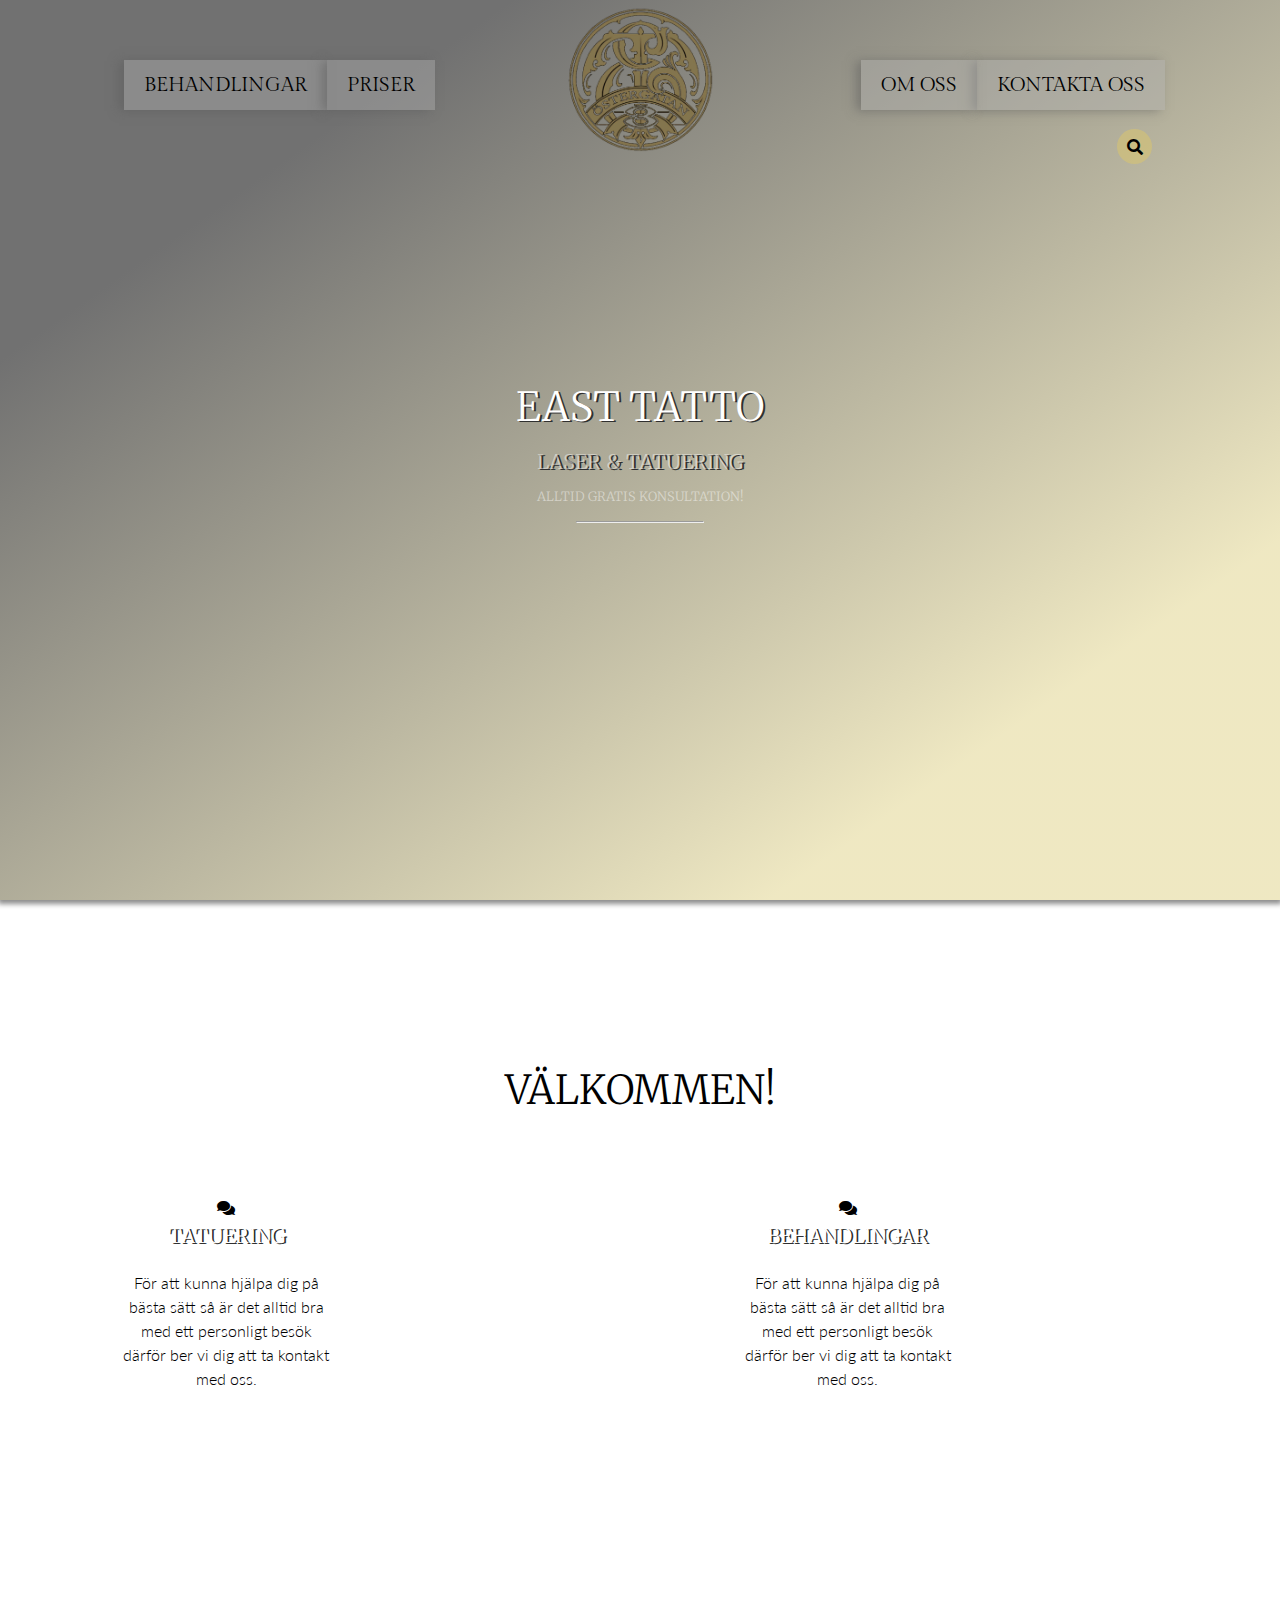
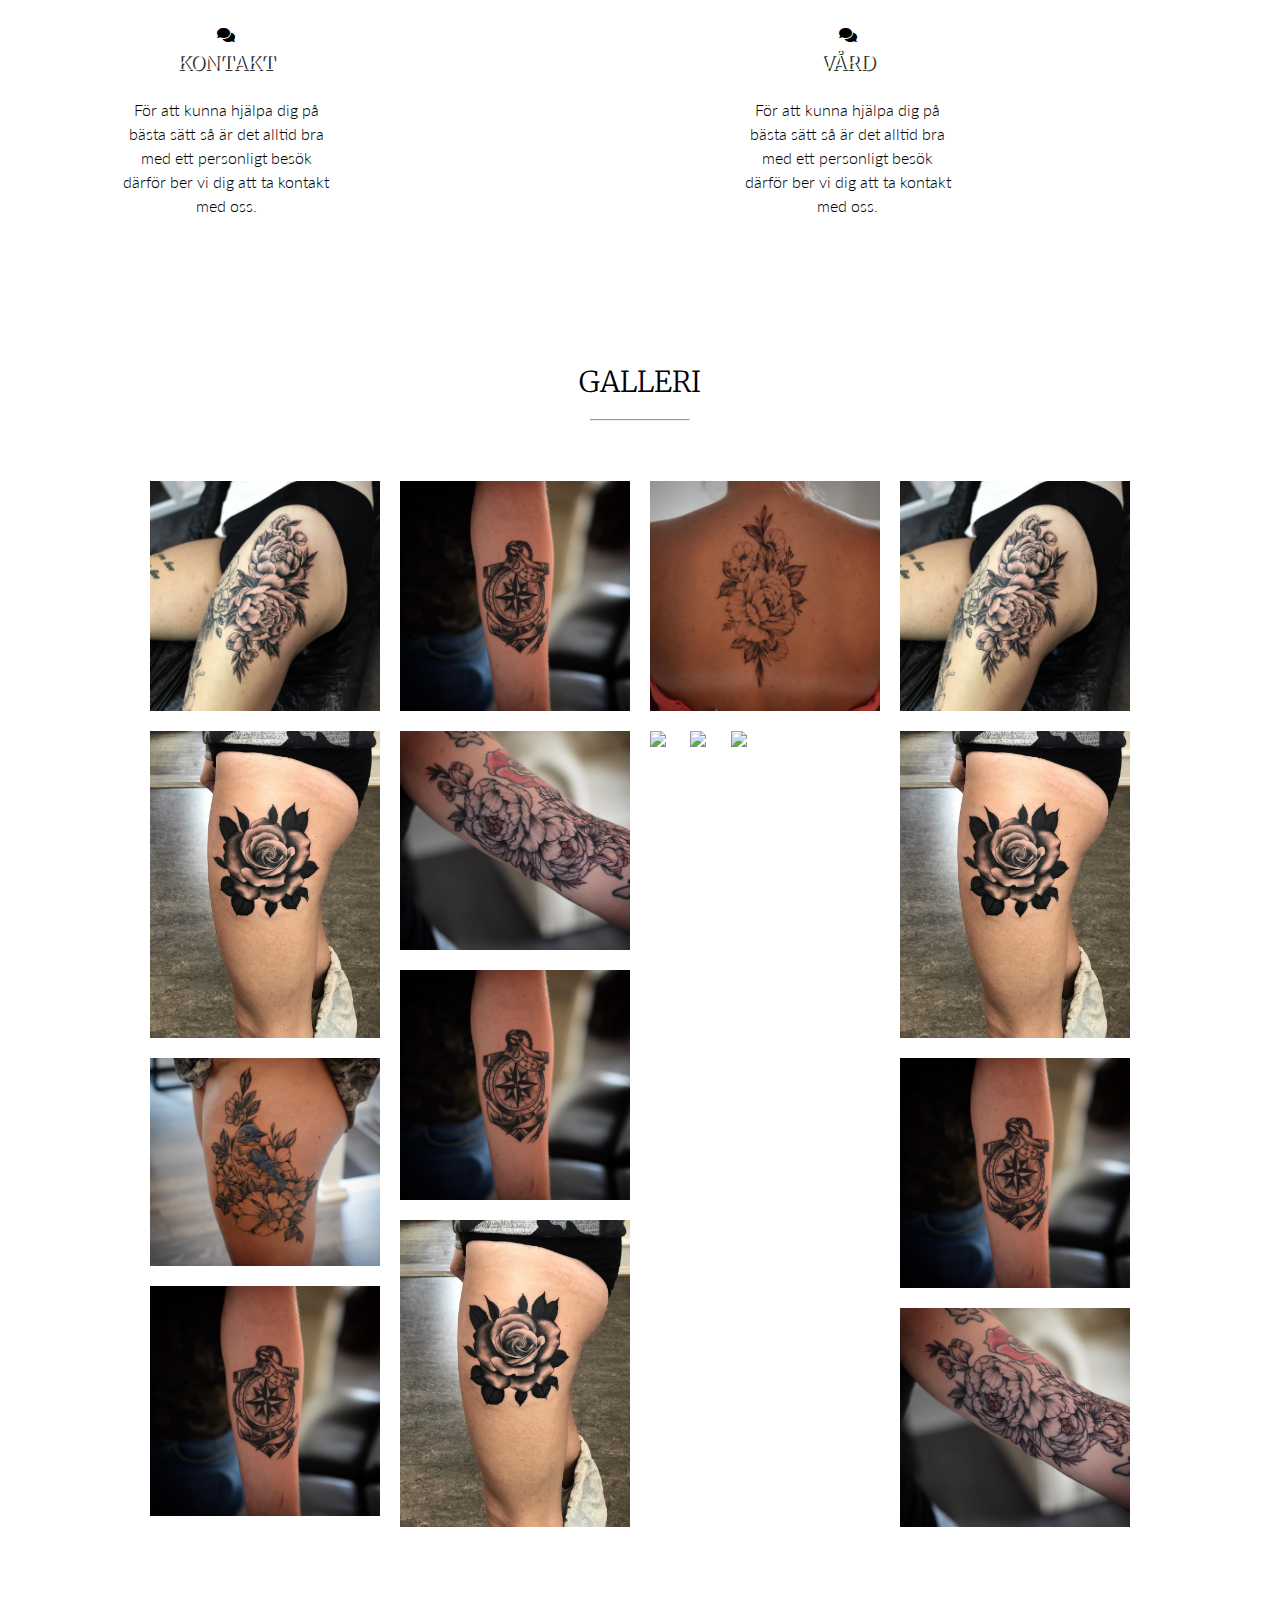
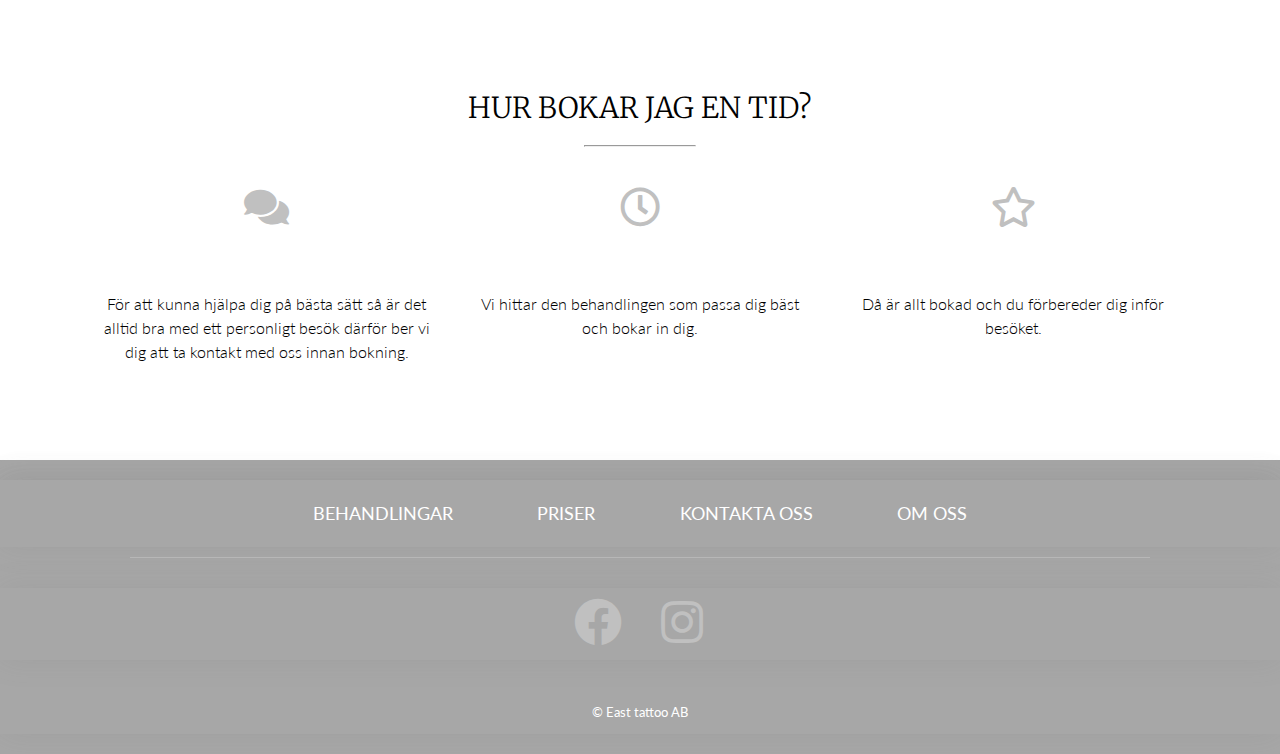
==== index.html @ 57c16878 "Update index.html" ====
<!DOCTYPE html>
<html lang="sv">
    <head>
        <meta charset="UTF-8" >
        <meta name="viewport" content="width=device-width, initial-scale=1.0">
        <title>East Tattoo</title>
        <meta name="description" content="Övningssida.">
        <link rel="stylesheet" href="https://cdnjs.cloudflare.com/ajax/libs/font-awesome/5.13.0/css/all.min.css">
        <link href="https://fonts.googleapis.com/css2?family=Merriweather:wght@300;400&display=swap" rel="stylesheet">
        <link href="https://fonts.googleapis.com/css2?family=Gilda+Display&family=Lato:wght@300&family=Montserrat:wght@200;400&family=PT+Sans&family=Playfair+Display+SC&display=swap" rel="stylesheet">        <link rel="stylesheet" href="css/main.css">
        <link rel="stylesheet" href="main.css">
        <link rel="stylesheet" media="(min-width:768px)" href="tablet.css">
        <link rel="stylesheet" media="(min-width:960px)" href="laptop.css">
        <link rel="stylesheet" media="(min-width:1200px)" href="desktop.css">
    
    </head>
    <body>
        <a href="#to-content"><span class="sr-only">Hoppa till innehållet</span></a>
        <div id="top-of-page" class="site">
            
            <div class="headerbild">
                
            
            <header class="site-header">
                <div class="container">
                    <div class="brand">
                        <a href="index.html"><img class="logo" src="tat.png" alt=""></a>
                    </div>
                    <a class="btn toggle-menu" href="#"><i class="fas fa-bars fa-fw"></i></a>
                    <nav class="site-navigation">
                        <ul>
                            <li><a href="behandlingar.html">Behandlingar</a></li>
                            <li><a href="priser.html">Priser</a></li>
                            <li><a href="kontakt.html">Kontakta oss</a></li>
                            <li><a href="om-oss.html">Om oss</a></li>
                        </ul>
                    </nav>

                    <form action="/index.html">
                    <div class="search-box">
                        
                        <input type="text" class="search-text" name="search" placeholder="Sök">
                        <a href="#" class="search-btn">
                            <i class="fas fa-search"></i>
                        </a>
                   
                    </div>
                </form>
                </div>
                
            </header>

            <div class="entry-title">
            <h2 class="tex1">East tatto</h2>
                <h2 class="h2a">Laser & tatuering</h2>
                <h6>Alltid gratis konsultation!</h6>
                <hr class="delare">
            </div>
        </div>

            <main class="site-main" id="to-content">

            <div class="container">

                <div class="entry">
                <h1>Välkommen!</h1>
            </div>
                <div class="info">
                    <div class="van">
                        <i class="fas fa-comments"></i>
                            <a href="/behandlingar.html"><h2>Tatuering</h2></a>
                            <p>För att kunna hjälpa dig på bästa sätt så är det alltid bra med ett personligt besök därför ber vi dig att ta kontakt med oss.</p>
                            <div class="mellan"></div>
                            <i class="fas fa-comments"></i>
                            <a href="/kontakt.html"><h2>Kontakt</h2></a>
                            <p>För att kunna hjälpa dig på bästa sätt så är det alltid bra med ett personligt besök därför ber vi dig att ta kontakt med oss.</p>
                    </div>

                    <div class="hog">
                        <img src="IMG_7098.JPG" alt="">
                    </div>
                    <div class="cent">
                        <i class="fas fa-comments"></i>
                        <h2>behandlingar</h2>
                            <p>För att kunna hjälpa dig på bästa sätt så är det alltid bra med ett personligt besök därför ber vi dig att ta kontakt med oss.</p>
                            <div class="mellan"></div>
                            <i class="fas fa-comments"></i>
                            <a href="/behandlingar.html"><h2>Vård</h2></a>
                            <p>För att kunna hjälpa dig på bästa sätt så är det alltid bra med ett personligt besök därför ber vi dig att ta kontakt med oss.</p>
                    </div>

                   

                </div>

                <div class="gall">
                <h3>Galleri</h3>
                <hr class="delare">
               </div>
                <div class="ro">
                    <div class="co">
                      <img src="41691824_1948477835195312_2719480408864456704_o.jpg" style="width:100%" onclick="myFunction(this);">
                      <img src="41934242_1955302354512860_1184026606952251392_o.jpg" style="width:100%" onclick="myFunction(this);">
                      <img src="69713468_2484090398300717_7028523824521936896_n.jpg" style="width:100%" onclick="myFunction(this);">
                      <img src="70048513_2484090391634051_7759191945909370880_n.jpg" style="width:100%" onclick="myFunction(this);">
                    </div>
                    <div class="co">
                        <img src="70048513_2484090391634051_7759191945909370880_n.jpg" style="width:100%" onclick="myFunction(this);">
                          <img src="70127625_2484090434967380_8627731403716427776_n.jpg" style="width:100%" onclick="myFunction(this);">
                        <img src="70048513_2484090391634051_7759191945909370880_n.jpg" style="width:100%" onclick="myFunction(this);">
                        <img src="41934242_1955302354512860_1184026606952251392_o.jpg" style="width:100%" onclick="myFunction(this);">
                    </div>
                    <div class="co">
                      
                      <img src="76259066_2623960404313715_6212607126364225536_n.jpg" style="width:100%" onclick="myFunction(this);">
                      <img src="/images/70127625_2484090434967380_8627731403716427776_n.jpg" style="width:100%" onclick="myFunction(this);">
                          <img src="/images/76259066_2623960404313715_6212607126364225536_n.jpg" style="width:100%" onclick="myFunction(this);">
                          <img src="/images/41691824_1948477835195312_2719480408864456704_o.jpg" style="width:100%" onclick="myFunction(this);">
                          
                    </div>
                    <div class="co">
                      
                      <img src="41691824_1948477835195312_2719480408864456704_o.jpg">
                          <img src="41934242_1955302354512860_1184026606952251392_o.jpg">
                      <img src="70048513_2484090391634051_7759191945909370880_n.jpg">
                            <img src="70127625_2484090434967380_8627731403716427776_n.jpg">
                    </div>
                </div>
               

                  <!-- Mobil vy-->
                  <div class="slideshow-container">

                    <div class="mySlides fade">
                      <img src="41691824_1948477835195312_2719480408864456704_o.jpg" style="width:100%">
                    </div>
                    
                    <div class="mySlides fade">
                      <img src="41934242_1955302354512860_1184026606952251392_o.jpg" style="width:100%">
                    </div>
                    
                    <div class="mySlides fade">
                      <img src="55752848_1480783768726078_5628966812367103469_n.jpg" style="width:100%">
                    </div>
                    
                    <a class="prev" onclick="plusSlides(-1)">&#10094;</a>
                    <a class="next" onclick="plusSlides(1)">&#10095;</a>
                    
                    </div>
                    
                    <div class="do" style="text-align:center">
                      <span class="dot" onclick="currentSlide(1)"></span> 
                      <span class="dot" onclick="currentSlide(2)"></span> 
                      <span class="dot" onclick="currentSlide(3)"></span> 
                    </div>
                    

                        <div class="bokning">
                            <h3>Hur bokar jag en tid?</h3>
                            <hr class="delare">
                             <div class="bokin">
                               <div class="bok"> 
                                   <i class="fas fa-comments"></i>
                                   <h6>Innan bokning</h6>
                                   <p>För att kunna hjälpa dig på bästa sätt så är det alltid bra med ett personligt besök därför ber vi dig att ta kontakt med oss innan bokning.</p>
                                </div>
                               <div class="bok"> 
                                   <i class="far fa-clock"></i>
                                   <h6>tidsboning</h6>
                                   <p> Vi hittar den behandlingen som passa dig bäst och bokar in dig.</p>
                                </div>
                               <div class="bok"> 
                                   <i class="far fa-star"></i>
                                   <h6>Bokad</h6>
                                   <p>Då är allt bokad och du förbereder dig inför besöket.</p>
                                </div>
                            </div>                 
                        </div>
                    </div>
                
            </main>

            <footer class="site-footer">
                
                    <div class="row">                    
                        <div class="column contact">

                            <div class="column links">

                                <ul>
                                    <li><a href="behandlingar.html">Behandlingar</a></li>
                                    <li><a href="priser.html">Priser</a></li>
                                    <li><a href="kontakt.html">Kontakta oss</a></li>
                                    <li><a href="om-oss.html">Om oss</a></li>
                                   
                                </ul>
                            </div>
                            <div class="fot"></div>

                            <div class="column social-links">
                                
                                <ul>
                                    <li><a href="https://www.facebook.com/East-Tattoo-1837562749620155"><i class="fab fa-facebook fa-fw "></i><span class="sr-only">Facebook</span></a></li>
                                    <li><a href="https://www.instagram.com/easttattoolaser/"><i class="fab fa-instagram fa-fw"></i><span class="sr-only">Instagram</span></a></li>                        
                                </ul>
                            </div>

                            <div class="copy">
                            &copy; East tattoo AB
                            </div>

                        </div>
                        
                       
                    </div>

        
            </footer>

        </div>
        <script src="https://cdnjs.cloudflare.com/ajax/libs/jquery/3.5.1/jquery.js" integrity="sha256-QWo7LDvxbWT2tbbQ97B53yJnYU3WhH/C8ycbRAkjPDc=" crossorigin="anonymous"></script>
        <script>
        // mobil vy
        var slideIndex = 1;
showSlides(slideIndex);

function plusSlides(n) {
  showSlides(slideIndex += n);
}

function currentSlide(n) {
  showSlides(slideIndex = n);
}

function showSlides(n) {
  var i;
  var slides = document.getElementsByClassName("mySlides");
  var dots = document.getElementsByClassName("dot");
  if (n > slides.length) {slideIndex = 1}    
  if (n < 1) {slideIndex = slides.length}
  for (i = 0; i < slides.length; i++) {
      slides[i].style.display = "none";  
  }
  for (i = 0; i < dots.length; i++) {
      dots[i].className = dots[i].className.replace(" active", "");
  }
  slides[slideIndex-1].style.display = "block";  
  dots[slideIndex-1].className += " active";
}

            (function($){
                $('.toggle-menu').click( function() {
                    $('.site-navigation').toggleClass('show');
                });
            })(jQuery);
          
        </script>
    </body>
</html>
---- main.css ----
/*Mobil vy reglerna fungerar innan de blir 700px*/
/*
font-family: 'Gilda Display', serif;
font-family: 'Lato', sans-serif;
font-family: 'Montserrat', sans-serif;
font-family: 'Playfair Display SC', serif;
font-family: 'PT Sans', sans-serif;
*/
* {
    box-sizing: border-box;
    margin: 0;
    padding: 0;
}

html {
    font-size: 16px;
    font-family: 'Lato';
}
body {
    margin:0;
    font-size: 1rem;
    line-height: 1.5;
    font-family: "Roboto", "Helvetica Neue", sans-serif;
}

h1 {
    font-size: 2.5em;
}
  
  h2 {
    font-size: 20px; 
}
  
  h3 {
    font-size: 1.8em; 
}
  
  h4 {
    font-size: 1.25em; }
  
  h5 {
    font-size: 1.125em; }

  h6 {
        font-size: 0.8em; ;
    }
  
h1,h2, h3, h4, h5, h6{
    font-family: 'Merriweather';
    font-weight: 300;
    text-align: center;
    text-transform: uppercase;
    margin-bottom: 10px;
    color:#000;
}

p {
    font-weight: 300;
    margin-bottom: 1rem;
    font-family: 'Lato'
}
a {
    text-decoration: none;
    list-style: none;
}

address {
    font-style: normal;
}

ul {
    margin-left: 1rem;
    padding-left: 1rem;
}

img {
   max-width: 100%; 
    height: auto;
    vertical-align: middle;
}
.site-header .container{
    margin: auto auto;
}

.headerbild{
    display: block;
    background-image:linear-gradient(to bottom right, #0000008e 20%, #dbcc7873 80% ), url("../images/image3.jpeg");
    background-repeat: no-repeat;
    background-position:  bottom center;
    background-size: cover;
    background-attachment: fixed;
    margin: 0;
    height: 420px;
    padding: 0px 0 0px 0;
}

.entry{
    padding: 60px 0 0px 0;
}

.entry-title{
    padding: 0;
}
.tex1{
    font-size: 40px;
    color: white;
}

.entry-title .h2a, h6{
    color: rgba(255, 255, 255, 0.466);
}

.search-box{
    position: absolute;
    top: 70%;
    right: 3%;
    background: inherit;
    height: 30px;
    border-radius: 40px;
    padding:0px ;
}
.search-box:hover > .search-text{
    width: 90px;
}

.search-box:hover > .search-btn{
  background: rgba(190, 165, 82, 0.555);
  color: #5a5a5a;
}


.search-text{
    border: none;
    background: none;
    outline: none;
    float: left;
    padding: 0 0 0 10px;
    color: rgb(0, 0, 0);
    font-size: 16px;
    transition: 0.4s;
    line-height: 40px;
    width: 0px;
    
}
.search-btn{
    color:inherit;
    float: right;
    width: 35px;
    height: 35px;
    border-radius: 50%;
    background-color: rgba(219, 199, 107, 0.514);
    display: flex;
    justify-content: center;
    align-items: center;
    text-decoration: none;
    transition: 0.4s;
}

.site-header {
    position: relative;

}
.brand img {
    max-width: 150px;
    height: auto;
    margin: 5px 20px;
} 

.toggle-menu {
    color: inherit;
    font-size: 2rem;
    position: absolute;
    top: 20px;
    right: 20px;
}
.site-navigation {
    display: none;
    position: absolute;
    width: 100%;
    margin: 0 0px 0 0px;
    padding: 0px 0px;
    z-index: 1000;
    
}
.site-navigation ul {
   margin-top: -0px;
   margin-bottom: -0px;
   margin-left: -15px;
}
.site-navigation ul, li {
    list-style: none;
}
.site-navigation a {
    background-color: rgba(180, 179, 179, 0.932);
    padding: 10px 0px 10px 20px;
    display: block;
    color: inherit;
    text-decoration: none;
    font-size: 1.25rem;
    text-transform: uppercase;
    font-weight: 200;
    font-family: 'Gilda Display', serif;
    box-shadow: -5px 1px 10px #5a5a5a81;
}

.site-navigation a:hover {
    color: #333;
    background-color: rgba(230, 230, 230, 0.932);
}
.show {
    display: block;
}

.copy{
    display: inline;
    margin: 0px 0 0 0;
    padding: 30px 0 0 0 ;
    font-family: 'lato';
    font-size: 13px;
}

/*Om oss sidan*/

.for{
    display: grid;
    grid-template-areas: "a" "b";
}

.form-b{
    padding: 40px 0 40px 0;
    grid-area: a;
    width: 100%;
}
.form-b p{
    padding: 20px 0 0px 0;
}

.w25 {
    max-width: 040%;
    float: right;
    margin: 5px 10px 0px 5px;
}

.w30 {
    margin: 5px 10px 0px 10px;
    float: left;
    max-width: 040%;
}

.wrap{
    grid-area: b;
    padding: 20px 20px ;
    width: 100%;
}
.kon, .lable{
    font-size: 15px;
    text-align: left;
    padding: 0;
    margin: 20px 0 0px 0;
    font-weight: 300;
}
input{
    margin-top: 0px;
    padding: 10px 0 10px 0;
}

label,
input,
textarea {
    width: 100%;
    color: inherit;
}
input[type="submit"] {
    width: 25%;
    margin: 10px 0px 0 10px;
    display: block;
}
input:hover{
    color: rgba(0, 0, 0, 0.151);
}

textarea{
    margin: 0;
    max-width: 60%;
}
.kontakt{
    display: inline-block;
    background-color: blue;
}

.box-con{
    display: inline-block;
    text-align: center;
    padding: 10px 0;
    box-shadow: 0 4px 8px 0 rgba(0, 0, 0, 0.2);
    border-radius: 10px;
    margin: 10px 0 10px;
    background-color: chartreuse;
}
.box-con img{
    width: 30%;
    border-radius: 50%;
}

.kontakt::after {
    content: "";
    clear: both;
    display: table;
  }
  .con {
    margin-top: 10px;
    padding: 8px 10px 0 10px;
}

    
    /*
.column-kontakt{
    display: inline-block;
    margin: 10px 0 10px;
    padding: 0px 4px;
}
.box-con{
    display: block;
    text-align: center;
    padding: 10px 0;
    box-shadow: 0 4px 8px 0 rgba(0, 0, 0, 0.2);
    border-radius: 10px;
}
.con {
    margin-top: 10px;
    padding: 8px 10px 0 10px;
}
/*.con .e, .a{
    margin-top: 30px;
}

.con h5{
    font-weight: 200;
    font-size: 16px;
}
.con p{
    padding:10px 0px;
    font-weight: 300;
}

.box-con img{
    width: 30%;
    border-radius: 50%;
  }


 */
.om-title h1, h2{
      color: white;
      text-shadow: 2px 1px 0px #303030;
  }

  .om-title h2{
    color: rgba(255, 255, 255, 0.466);
}
.om-title{
    display: block;
    background-image:linear-gradient(to bottom right, #0000008e 20%, #dbcc7873 80% ), url("../images/image4.jpeg");
    background-repeat: no-repeat;
    background-position:  bottom center;
    background-size: cover;
    background-attachment: fixed;
    margin: 0;
    height: 350px;
    padding: 150px 0 0 0;
    border-radius: 0 0 100% 100% / 30%;
}

.om-title h2{
    text-align: center;
    font-size: 15px;
    font-weight: 200;
}
.delare{
   color: rgba(255, 255, 255, 0.685);
   max-width: 10%;
   margin: 15px 0 -10px 45%;
}

.historia{
    display: inline-block;
     height: auto;
     margin: 100px 0 0px 0;
     padding: 5px 0px 20px 10px;
 }
.container {
    position: relative;
    margin: 0 auto ;
}

.column {
    width: 100%;
}


.om{
    margin: 100px 0 10px 0;
    padding: 5px 30px 10px 30px;
}

.contact{
    padding-bottom: 10px;
    text-align: center;
}

.site-footer {
    padding: 20px 0;
    background-color: rgba(34, 34, 34, 0.397);
    color: #fff;
    display: inline-block;
    width: 100%;
    margin-bottom: -20px;
    margin-top: 40px;
}
.site-footer a {
    color: inherit;
    text-decoration: none;
    font-weight: 500;
}

.site-footer ul {
    list-style: none;
    margin: 0;
    padding: 0;
}

.section {
    padding: 60px 0;
}
.google-map {
    height: 300px;
    padding: 0 30px;
    margin-top: 10px;
}
.blockar{
    text-align: center;
    grid-template-areas: "b" "a";
    display: grid;
    padding: 20px 0;
    width: 100%;
    margin: 0px auto;
}
.blocks p{
    padding: 15px 0 0 0;
}
.block-1 p {
    color: #333;
}
.blocks{
    padding: 10px 0px 10px 0px;
    margin: 30px 0;
}

.block-1{
    grid-area: a ;
        box-shadow: 3px 0px 3px 0px #00000081;
}
.block-2{
    grid-area: b ;

}
.block-4{
    box-shadow: -3px 0px 5px 0px #00000060;
}

.linje{
    border-bottom: 1px solid #c0c0c0;
    width: 20%;
    margin: 10px 0 0px 40% ;
}

.insta, .face{
    display: block;
    text-align: center;
   margin: 0px;
    font-size: 80px;
  color: #c0c0cc;
}
.face:hover{
    color: #233f9ba6;
}
.insta p,
.face p{
    font-size: 17px;
}

.contactt{
    height: auto;
}

.contactt address,
.contactt div {
    margin-bottom: .5rem;
}
.contactt i {
    margin-right: 1rem;
}
.social-links ul li {
    display: inline-block;
    margin: 0 10px;
}
.social-links a {
    font-size: 3rem;
}
.hog img{
    display: none;
    width: 40%;
    padding: 60px 2% 10% 2%;
    float: left;
}
.info{
    display: inline-block;
    margin: 20px 0px 0 0;
}

.van{
    text-align: center;
    float: left;
    width: 50%;
    padding: 0px 0px 0px 0px;
}
.info a{
    text-decoration: none;
}
.info h6{
    color: black;
    padding: 10px 0px 0 0px;

}
.info p{
    padding-left: 10px;
    padding-right: 10px;
}
.info i{
    padding-top: 20px;
}
.mellan{
    padding: 60px 0;
}

.cent{
    text-align: center;
    float: right;
    width: 50%;
    padding: 0px 0px 0px 0px;
}
.gall{
    padding: 100px 0 0px 0;
}

.bokning{
    margin: 0px 0 0 0px;
    padding: 100px 0px 20px 0;
}

.bokning .delare{
    color: black;

}
.bokin {
    margin: 15px 0 0 0;
 
}
.bok {
text-align: center;
    padding: 20px 0px;

}
.bok p{
    padding: 0 20px;
}
.bokning i{
    padding: 10px 0 25px 0;
    font-size: 40px;
    color: #c0c0c0;
}
.bokning h6{
    font-size: 20px;
    text-align: center;
}
.fot{
    padding: 10px 0px 0 0;
    margin: 0 130px;
    border-bottom: 1px inset #d4d4d465;
}

.social-links{
    margin-top: 20px;
    text-align: center;
}
.links{
    text-align: center;
    padding-top: 10px;
    padding-bottom: 10px;
    text-transform: uppercase;
    font-weight: 200;
}

.links li{
    display: inline-block;
}

.links a{
    padding: 0 10px;
    font-weight: 400;
    font-size: 18px;
    font-family: lato;
}

.fa-facebook,
.fa-instagram {
    color: #c0c0c0;
    transition: transform .4s;
}

.fa-facebook:hover{
    color: #1c4397ad;
}
.fa-instagram:hover {
    color:#b43063a4;
}
@media (max-width: 768px){
.ro,.co, .con{
    display: none;
}
}

.mySlides {
    display: none
}

.slideshow-container {
  max-width: 1000px;
  position: relative;
  margin: auto;
}

.prev, .next {
  cursor: pointer;
  position: absolute;
  top: 50%;
  width: auto;
  padding: 16px;
  margin-top: -22px;
  color: white;
  font-weight: bold;
  font-size: 18px;
  transition: 0.6s ease;
  border-radius: 0 3px 3px 0;
  user-select: none;
}

.next {
  right: 0;
  border-radius: 3px 0 0 3px;
}

.prev:hover, .next:hover {
  background-color: rgba(0,0,0,0.8);
}
.do{
    margin-top: -20px;
    position: absolute;
    width: 100%;
}

.dot {
  cursor: pointer;
  height: 15px;
  width: 15px;
  margin: 0px 0px 0px 0;
  background-color: #bbb;
  border-radius: 50%;
  display: inline-block;
  transition: background-color 0.6s ease;
}

.active, .dot:hover {
  background-color: #717171;
}

.fade {
  -webkit-animation-name: fade;
  -webkit-animation-duration: 1.5s;
  animation-name: fade;
  animation-duration: 1.5s;
}

@-webkit-keyframes fade {
  from {opacity: .4} 
  to {opacity: 1}
}

@keyframes fade {
  from {opacity: .4} 
  to {opacity: 1}
}

@media only screen and (max-width: 300px) {
  .prev, .next,.text {font-size: 11px}
}

.laser{
    display: inline-block;
    text-align: center;
    margin: 20px 0 0 0;
}
.laser img{
    width: 60%;
}
.la{
    margin: 20px 0 0 0;
}

.laser-h .laser-in{
    margin: 25px 0 1px 0;
}
.laser-in{
    margin: 25px 0;
}

.laserinfo{
    display: inline-block;
    margin: 100px 0 0 0;
    text-align: center;
}
.laserinfo p {
    padding: 0 10px;
}
.laserinfo2{
    margin: 60px 0 0 0;
    float: left;
    width: 50%;
}
.laserinfo img{
  display: none;
}
.laserinfo3{
    margin: 60px 0 0 0;
    float: right;
    width: 50%;
}
.las .mellan{
    padding: 50px 0;
}
.laserinfo i {
    font-size: 30px;
}
.tatto{
    display: block;
    margin-top: 100px;
    text-align: center;
}
.tatto p{
    margin: 20px 0 0 0;
}

.landning h1{
    padding-top: 30px;
    color: white;
    text-shadow: 2px 1px 0px #303030;
}
.landning h6{
    margin-top: 20px;
}
.lanbox p {
    margin-top: 20px;
    padding: 50px 100px 5% 100px;
}
.btn-lan{
    display: inline;
    background-color: bisque;
    margin: 0px 40%;
}
.btn-land{
    padding: 12px;
}

.landning h2{
  color: rgba(255, 255, 255, 0.774);
}
.landning{
  display: block;
  background-image:linear-gradient(to bottom right, #0000008e 20%, #dbcc7873 80% ), url("../images/image3.jpeg");
  background-repeat: no-repeat;
  background-position:  bottom center;
  background-size: cover;
  background-attachment: fixed;
  margin: 0;
  height: 100vh;
  padding: 150px 0 0% 0;
}
.lanbox{
    background-color: rgba(214, 214, 214, 0.473);
    margin: 0 10%;
    height: 80%;
    border: 5px ridge #74747421;
}
.site-main .container{
    margin: 100px auto 0 auto;
}

.behandlingar{
    height: 400px;
    display:block;
}
.tatubort{
    margin-top: 40px;
}
.tatubort h4{
    font-size: 22px;
}
.tatubort p,h4, .peel h4, p{
text-align: center;
}
.peel{
    margin-top: 40px;
}

.tatusit{
    margin-top: 100px;
    width: 100%;
    display: inline-block;
}
.tatusit h6 {
    color: rgba(0, 0, 0, 0.651);
}
.tatusit p{
    padding: 20px 0 ;
    text-align: center;
}
.lorem{
    padding: 40px 0;
}
---- tablet.css ----
/* Innan mobil vy */

.logo{
    transition: transform .4s;
}
.logo:hover{
    transform: scale(1.1);
}

.headerbild{
    display: block;
    background-image:linear-gradient(to bottom right, #0000008e 20%, #dbcc7873 80% ), url("../images/image3.jpeg");
    background-repeat: no-repeat;
    background-position:  bottom center;
    background-size: cover;
    background-attachment: fixed;
    margin: 0;
    height: 100vh;
    padding:0;
    box-shadow:0px 2px 5px 2px rgba(0, 0, 0, 0.452);
}
.ro{
    padding: 20px 0 100px 0;
}
.gall{
    padding: 100px 0 10px 0;
}

.co {
    float: left;
    width: 25%;
 }
  .co img {
      padding: 10px;
    cursor: pointer; 
    transition: transform .4s;
  }
  
  .co img:hover {
    opacity: 1;
    transform: scale(1.2); 
  }
  
  .ro:after, .bokning:after, .rad1:after  {
    content: "";
    display: table;
    clear: both;
  }

.entry-title{
    padding: 200px 0 0 0;
    padding-left: 0px;
}

.container {
    max-width: 820px;
}

.om-title{
    margin: 0;
    height: 390px;
    padding: 120px 0 0 0;
    border-radius: 0 0 100% 100% / 30%;
}

.row {
    margin: 0 0px;
}
.row::after {
    content: '';
    clear: both;
    display: block;
}

.column{
    box-shadow: none;
    border: none;
}

.column-kontakt{ 
    float: left;
    width: 33.3%;
    margin-bottom: 16px;
    margin-top: 10px;
    padding: 0px 4px;
    background-color: blueviolet;
}
.box-con{
    padding: 30px 0 0 0;
    background-color: burlywood;
    height: auto;
    width: 100%;
}
.box-con img{
    width: 100%;
    border-radius: 50%;
}

.con{
    height: 250px;
    margin-top: 10px;
    padding: 8px 10px 0 10px;
  }

/*.column-kontakt{
    float: left;
    width: 33.3%;
    margin-bottom: 16px;
    margin-top: 10px;
    padding: 0px 4px;
}

.kontakt{
  margin-bottom: 10px;
}*/
/*
.box-con{
    box-shadow: 0 4px 8px 0 rgba(0, 0, 0, 0.2);
    border-radius: 10px;
}
.con {
    height: 250px;
    margin-top: 10px;
    padding: 8px 10px 0 10px;
}
.con .e, .a{
    margin-top: 30px;
}

.con h2{
    font-weight: 300;
}
.con h5{
    font-weight: 200;
    text-align: center;
    font-size: 16px;
}
.con p{
    padding:10px 0px;
    font-weight: 300;
}

.box-con img{width: 20%;
    padding: 15px 50px;
    border-radius: 50%;
  }

.con::after {
    content: "";
    clear: both;
    display: table;
  }
*/
.links{
    padding: 20px 0;
}

.historia{
     padding: 5px 30px 20px 30px;
}

.social-links{
    width: 100%;
    text-align: center;
    margin: 30px 0 40px 0 ;
}

.bokning{
    margin: 0 0px;
}


.bokin {
    margin: 20px 0 0 0;
}
.bok {
    float: left;
    padding: 20px 0px;
    width: calc( (100% / 3) - 0px);
}

.blockar{
    text-align: center;
    display: inline-block;
    padding: 0px 0;
    margin-top: 20px;
    margin-bottom: 80px;
}
.blocks{
    padding: 60px 0;
    
}
.google-map{
    padding: 0;
    margin: 0;
}
.block-1{
    width: 50%;
    float: left;
}
.block-2{
    width: 50%;
    float: right;
}
.block-3{
    width: 40%;
    float: left;
}

.block-4{
width: 60%;
float: right;
}

.blockar h3{
    font-size: 35px;
}

.insta, .face{
   float: right;
    margin: 0 30px 0px 0;
    padding: 10px 40px;
 
}

.insta p,
.face p{
    font-size: 15px;
}


.links a{
    padding: 0 20px;
    margin: 0 20px ;
}
.links a:hover{
color: rgb(219, 199, 107);
}


.links{
    width: 100%;
    margin-top: 0px;
    border: none; 
    margin: 0px;
}
.contact{
   border: none; 
   width: 100%;
   margin: 0px;
}

.hog img{
    padding: 9% 0%;
    display: inline;
    width: 33%;
}
.van{
    width: 33%;
}

.cent{
    width: 33%;
}


.rad1 {
    float: left;
    width: 33%;
 }
 .rad1 img {
    padding: 10px;
  cursor: pointer; 
  transition: transform .4s;
}

.rad1 img:hover {
  opacity: 1;
  transform: scale(1.2); 
}

.fa-facebook:hover{
    transform: scale(1.2);
}
.fa-instagram:hover {
    transform: scale(1.2);
}

.slideshow-container, .do{
    display: none;
}
.laser{
    display: inline-block;
    text-align: center;
    margin: 20px 0 0 0;
}
.laserinfo img{
    display: inline;
    margin: 70px 0 0 0;
    padding: 0 20px 0;
}

.la{
    margin: 20px 0 0 0;
}

.laser-v{
    float: left;
    width: 50%;
}

.laser-h{
   float: right;
    width: 50%;
}
.laser-h .laser-in{
    margin: 25px 0 31px 0;
}
.laser-in{
    margin: 25px 0;
}
.laserinfo{
    display: inline-block;
    margin: 100px 0 0 0;
    text-align: center;
}
.laserinfo2{
    margin: 60px 0 0 0;
    float: left;
    width: 33%;
}
.laserinfo img{
    margin: 50px 0 0 0;
    float: left;
    padding: 50px 20px 0 20px;
    width: 34%;
}
.laserinfo3{
    margin: 60px 0 0 0;
    float: right;
    width: 33%;
}
.las .mellan{
    padding: 50px 0;
}

.tatubort{
    width: 50%;
    float: left;
}

.peel{
    float: left;
    width: 50%;
}

.tatubort p,h4, .peel h4, p{
    padding: 10px 0px 0px 20px;
}
.for{
    display: inline;
}
.form-b{
    padding: 100px 0;
    width: 40%;
    float: right;
}


.wrap{
   float: left;
    width: 60%;
}

input{
    margin-top: 0px;
    padding: 10px 0 10px 0;
}
.btn-lan{
    margin: 0px 43%;
}
---- laptop.css ----
/* reglerna fungerar innan det blir 970px*/

* {
    box-sizing: border-box;
    margin: 0;
    padding: 0;
}

body {
    margin: 0;
}

.toggle-menu {
    display: none;
}

.site-header .container {
    max-width: 100%;
    margin: 0;
    padding: 30px;
    list-style: none;
    text-align: center;
}
.site-navigation .back{
    background-color:transparent;
}

.site-navigation {
    left: 6px;
    display: inline-block;
    position:  relative;
    width: 85%;
    padding: 0 0 0 0px;
    margin: 30px 0px;
    background-color: transparent;
}
.site-navigation a {
    display: inline-block;
    padding: 10px 20px;
    color: black;
    transition: transform .2s;
    font-size: 20px;
    background-color: rgba(180, 179, 179, 0.397);
}
.site-navigation a:hover {
    transform: scale(1.1);
    background-color: rgba(255, 255, 255, 0.26);
}
.site-navigation ul, li {
    margin: 0 0px 0 0px;
}


.site-navigation ul{
    list-style: none;
    margin-left: -20px;
}

.site-navigation li {
    display: inline-block;
}

.site-navigation ul li:nth-child(1){
    float: left;
}
.site-navigation ul li:nth-child(2){
    float: left;
}

.site-navigation ul li:nth-child(3){
    float: right;
}
.site-navigation ul li:nth-child(4){
    float: right;
}

.con {
    height: 270px;
}

.brand img {
    position: absolute;
    left: 48%;
    top: 0%;
    content: "";
    margin-left: -50px;
} 

.search-box{
    top: 73%;
    right: 10%;
}

.search-box:hover > .search-btn{
  background: rgba(190, 165, 82, 0.555);
  color: #c0c0c0;
}

.kontakt{
    padding: 0 20px;
    margin: 0 -60px;
}

.alignright {
    float: right;
}

.alignleft {
    float: left;
}
.w25 {
    max-width: 025%;
    float: right;
    margin: 5px 0 -4px 0px;
}

.block-1{
margin-left: -60px;
}
.block-2{
 margin-right: -60px;
}
.info{
    display: inline-block;
    margin: 0px -60px;
}
.mellan{
    padding: 95px 0;
}
.info p{
    
    padding-left: 20px;
    padding-right: 20px;
}
.info h6{
    font-size: 18px;
}

.bokning{
    padding: 50px 0px 20px 0;
    margin: 0 -60px;
}
.laser{

    margin: 20px -60px 0 -60px;

}

.van{
    margin-top: 50px;
    width: 32%;
 
}
.cent{
    margin-top: 50px;
    width: 32%;
}

.hog img{
    padding: 10% 0;
    width: 36%;
 
}
.gall{
    padding: 120px 0 40px 0;
}
.tatto{
    margin: 100px -60px 0 -60px;
}
.behandlingar{
    height: 400px;
    display:block;
    margin:auto -60px 0 -60px;
}
.wrap{
    margin: 0 0 0 -60px;
}
.form-b{
    margin-left: 60px;
}
.btn-lan{
    margin: 0px 44%;
}
---- desktop.css ----
* {
    box-sizing: border-box;
    margin: 0;
    padding: 0;
}

.column {
    width: calc( 35% - 0px );
}

.container {
    max-width: 1000px;
}
.column {
    width: 100%;
    box-shadow: 0px 0px 30px 0px rgba(119, 119, 119, 0.137);
}
.w25 {
    margin: 5px 0 -10px 5px;
}
.contact{
    display: inline-block;
}
.om{
    padding-bottom: 60px;
}
.face{
    margin: 0 100px 0px 0;
}
.info p{
    padding-left: 40px;
    padding-right: 40px;
}

.hog img{
    padding: 8% 0;
}

.mellan{
        padding: 100px 0;
}
.btn-lan{
    margin: 0px 46%;
}
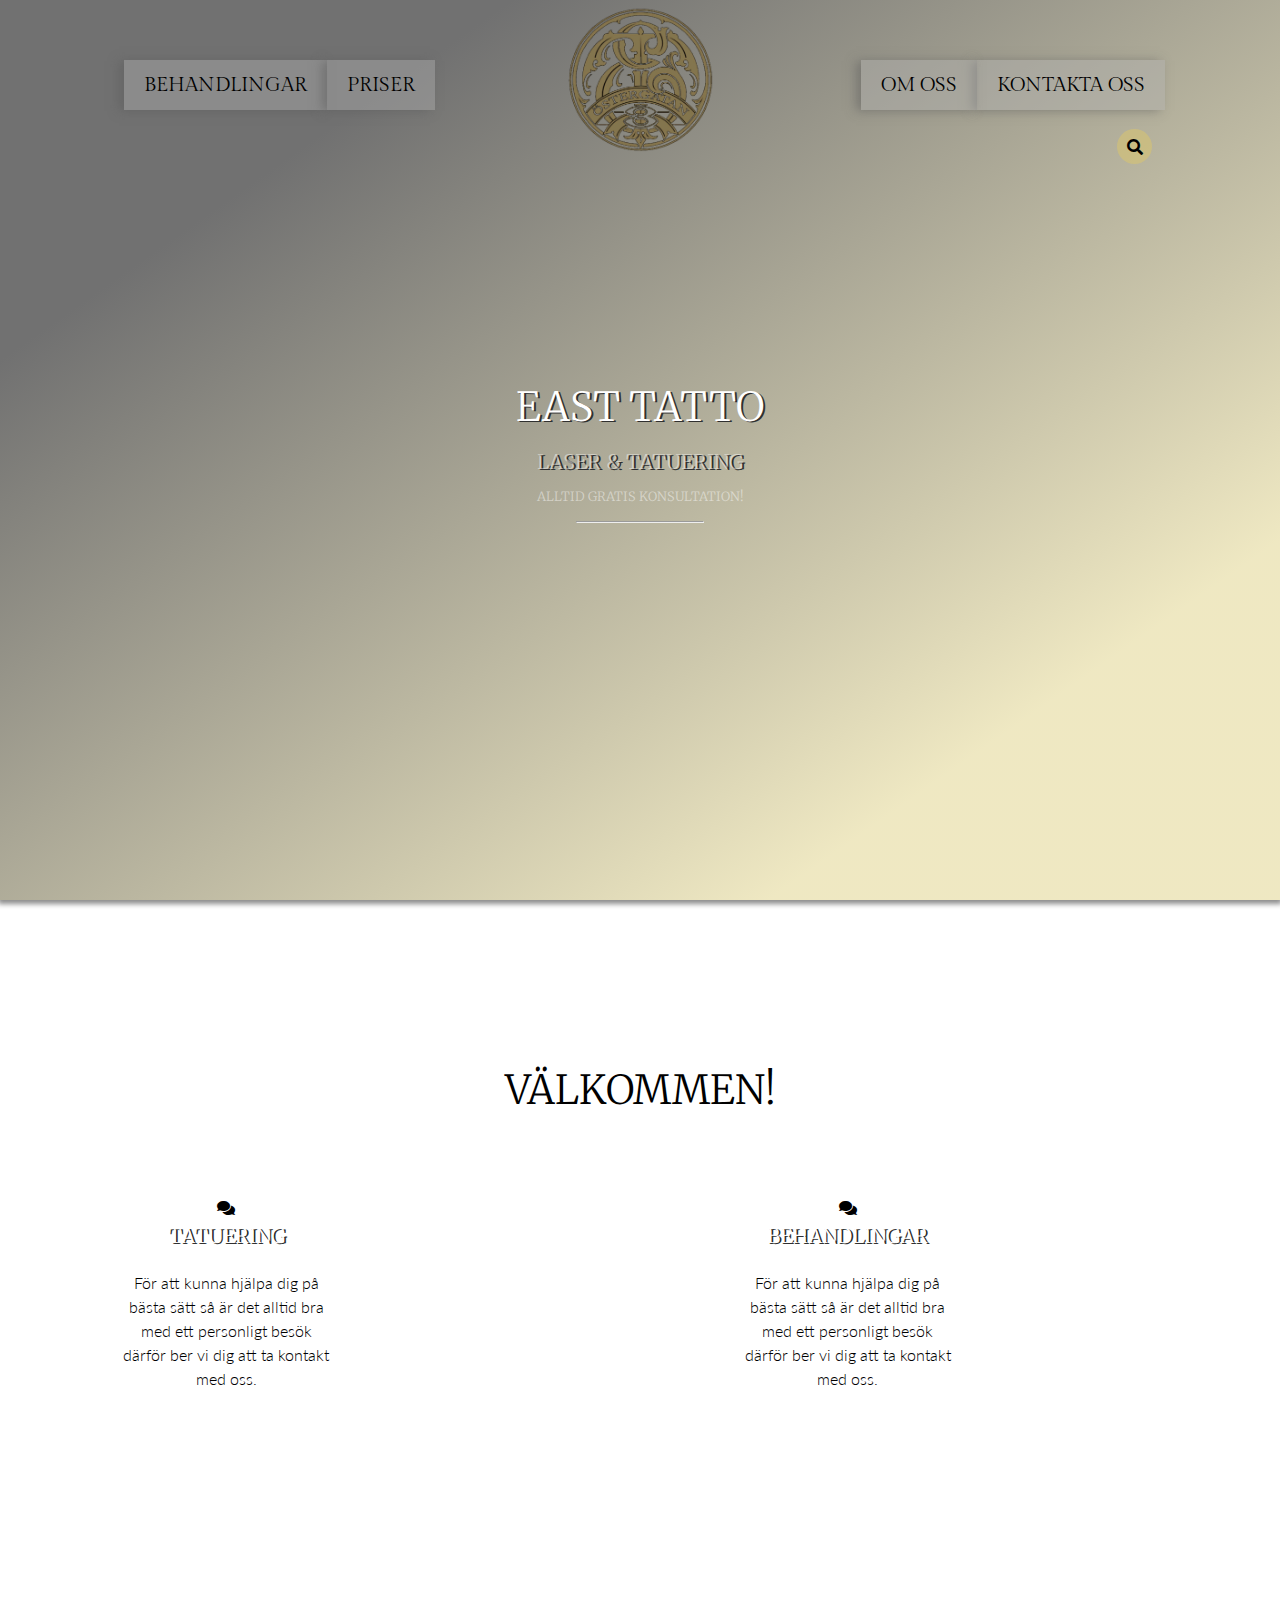
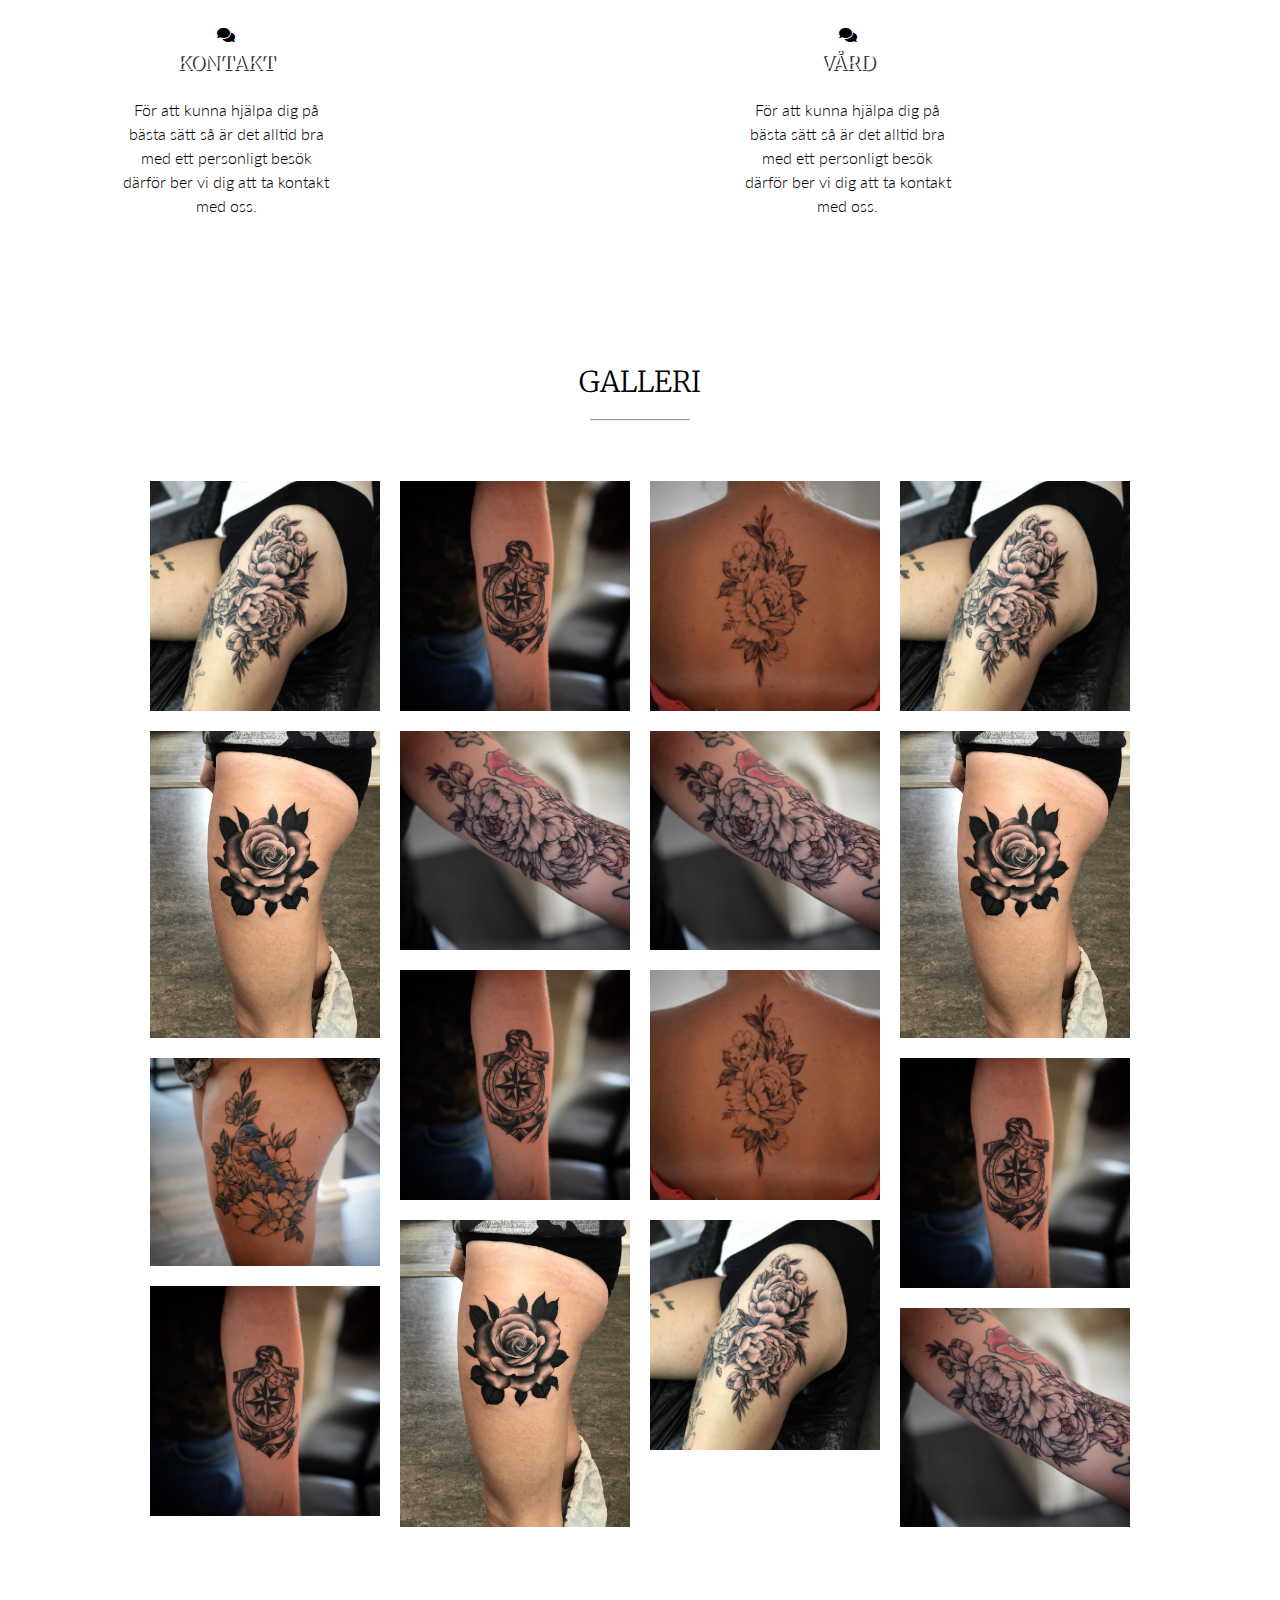
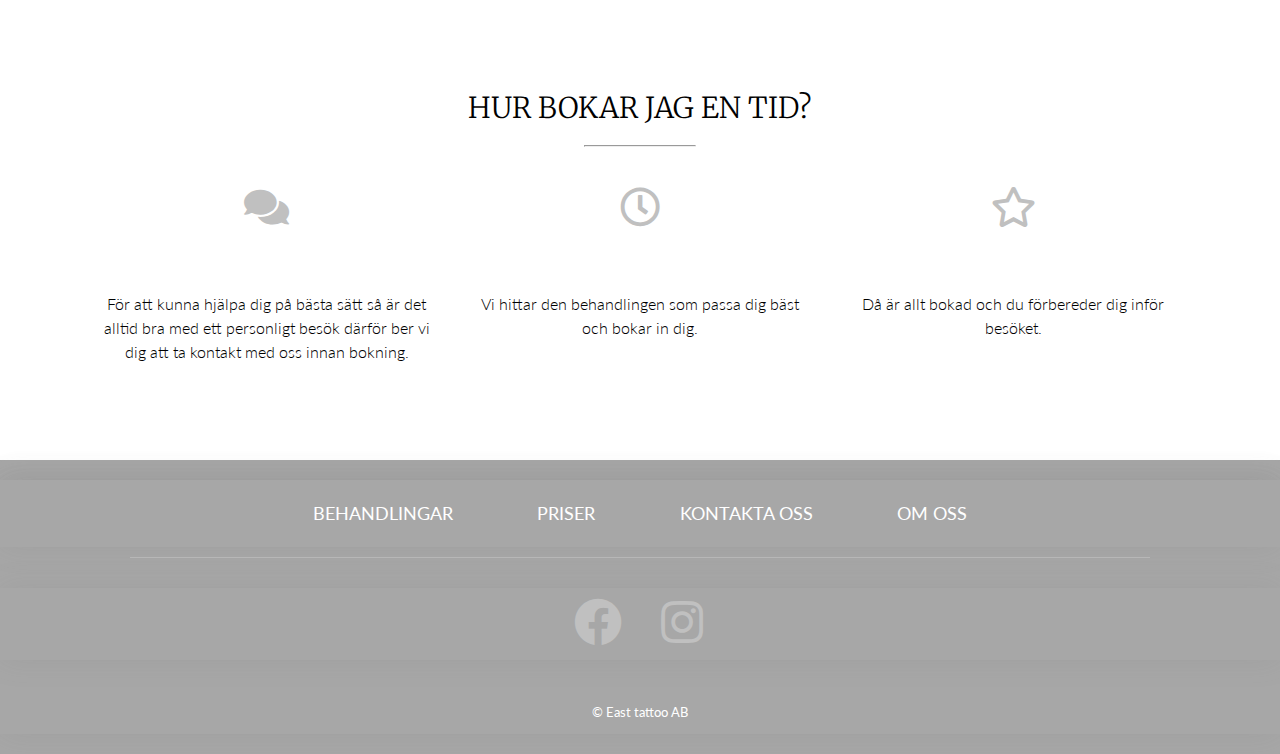
==== commit bc867a82: "Update index.html" ====
--- a/index.html
+++ b/index.html
@@ -36,7 +36,7 @@
                         </ul>
                     </nav>
 
-                    <form action="/index.html">
+                    <form action="index.html">
                     <div class="search-box">
                         
                         <input type="text" class="search-text" name="search" placeholder="Sök">
@@ -85,7 +85,7 @@
                             <p>För att kunna hjälpa dig på bästa sätt så är det alltid bra med ett personligt besök därför ber vi dig att ta kontakt med oss.</p>
                             <div class="mellan"></div>
                             <i class="fas fa-comments"></i>
-                            <a href="/behandlingar.html"><h2>Vård</h2></a>
+                            <a href="behandlingar.html"><h2>Vård</h2></a>
                             <p>För att kunna hjälpa dig på bästa sätt så är det alltid bra med ett personligt besök därför ber vi dig att ta kontakt med oss.</p>
                     </div>
 
@@ -113,9 +113,9 @@
                     <div class="co">
                       
                       <img src="76259066_2623960404313715_6212607126364225536_n.jpg" style="width:100%" onclick="myFunction(this);">
-                      <img src="/images/70127625_2484090434967380_8627731403716427776_n.jpg" style="width:100%" onclick="myFunction(this);">
-                          <img src="/images/76259066_2623960404313715_6212607126364225536_n.jpg" style="width:100%" onclick="myFunction(this);">
-                          <img src="/images/41691824_1948477835195312_2719480408864456704_o.jpg" style="width:100%" onclick="myFunction(this);">
+                      <img src="70127625_2484090434967380_8627731403716427776_n.jpg" style="width:100%" onclick="myFunction(this);">
+                          <img src="76259066_2623960404313715_6212607126364225536_n.jpg" style="width:100%" onclick="myFunction(this);">
+                          <img src="41691824_1948477835195312_2719480408864456704_o.jpg" style="width:100%" onclick="myFunction(this);">
                           
                     </div>
                     <div class="co">
--- a/main.css
+++ b/main.css
@@ -84,7 +84,7 @@
 
 .headerbild{
     display: block;
-    background-image:linear-gradient(to bottom right, #0000008e 20%, #dbcc7873 80% ), url("../images/image3.jpeg");
+    background-image:linear-gradient(to bottom right, #0000008e 20%, #dbcc7873 80% ), url("image3.jpeg");
     background-repeat: no-repeat;
     background-position:  bottom center;
     background-size: cover;
@@ -360,7 +360,7 @@
 }
 .om-title{
     display: block;
-    background-image:linear-gradient(to bottom right, #0000008e 20%, #dbcc7873 80% ), url("../images/image4.jpeg");
+    background-image:linear-gradient(to bottom right, #0000008e 20%, #dbcc7873 80% ), url("image4.jpeg");
     background-repeat: no-repeat;
     background-position:  bottom center;
     background-size: cover;
@@ -786,7 +786,7 @@
 }
 .landning{
   display: block;
-  background-image:linear-gradient(to bottom right, #0000008e 20%, #dbcc7873 80% ), url("../images/image3.jpeg");
+  background-image:linear-gradient(to bottom right, #0000008e 20%, #dbcc7873 80% ), url("image3.jpeg");
   background-repeat: no-repeat;
   background-position:  bottom center;
   background-size: cover;
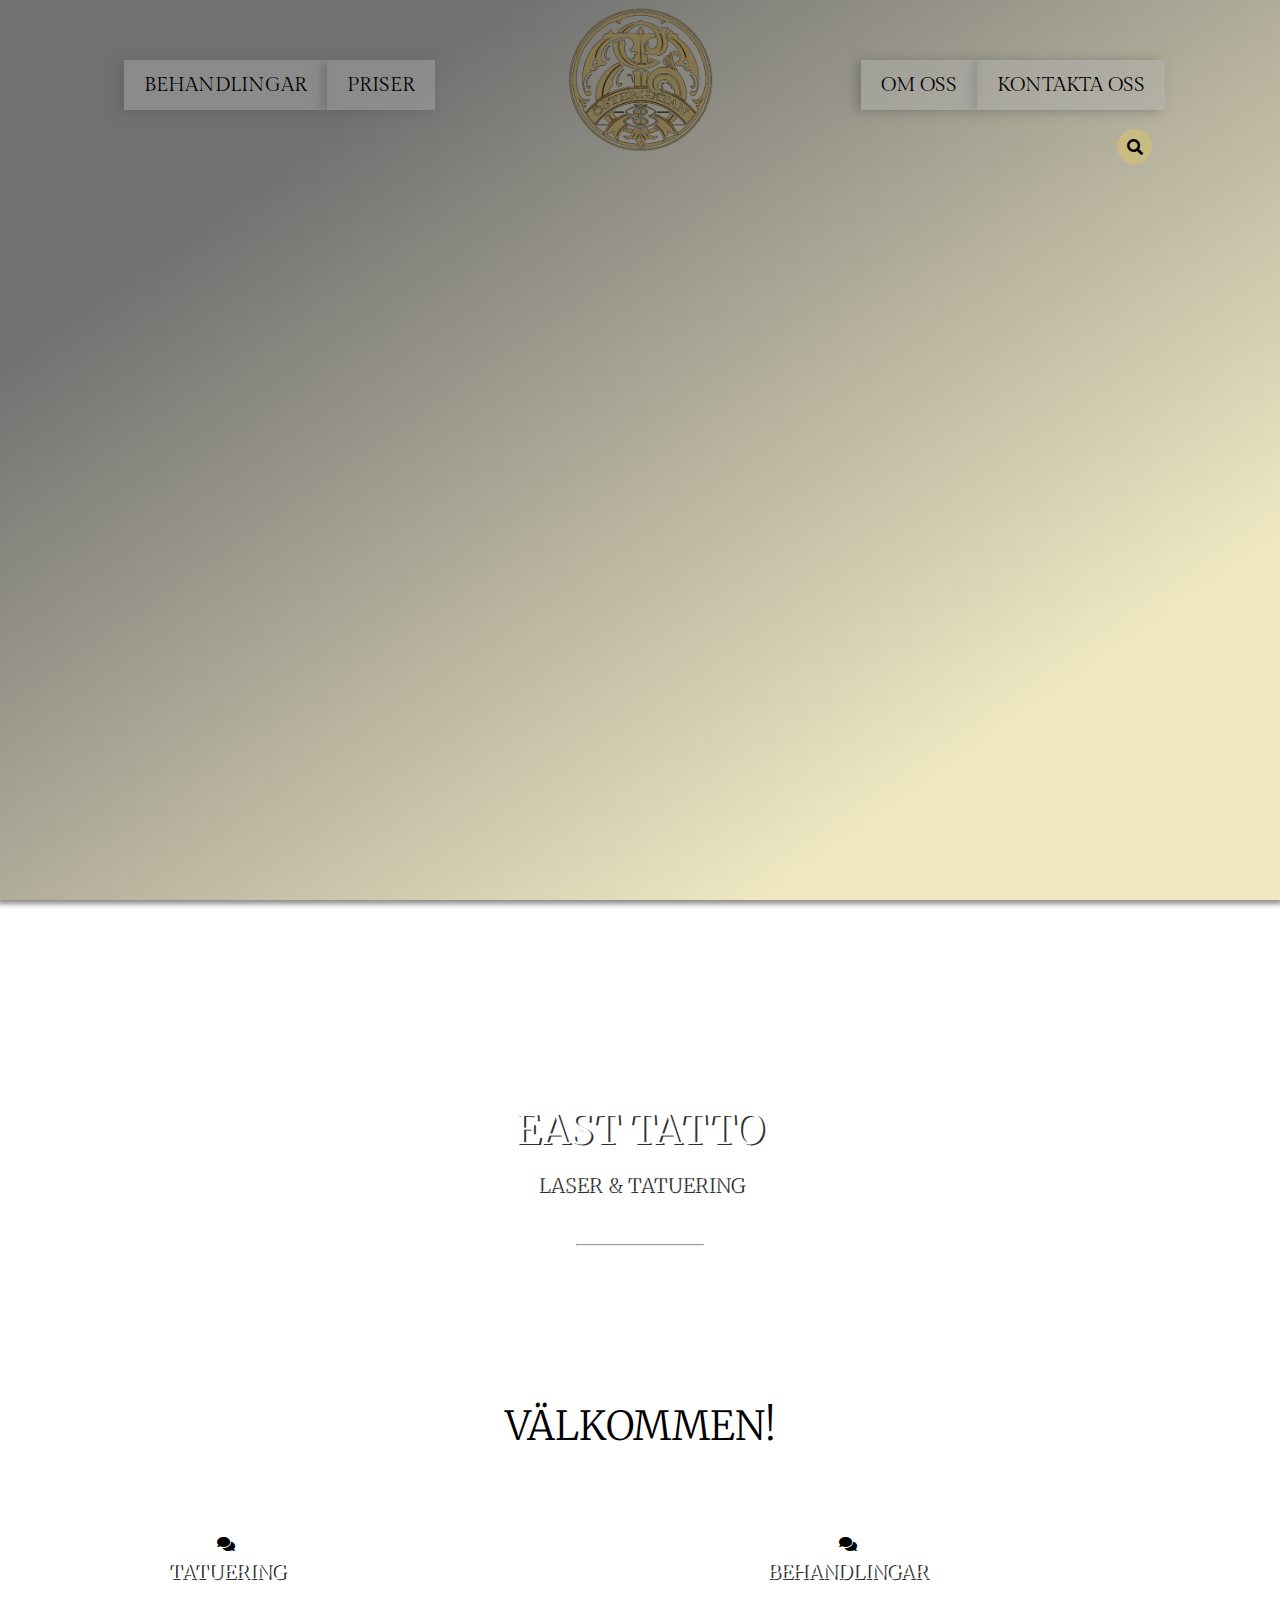
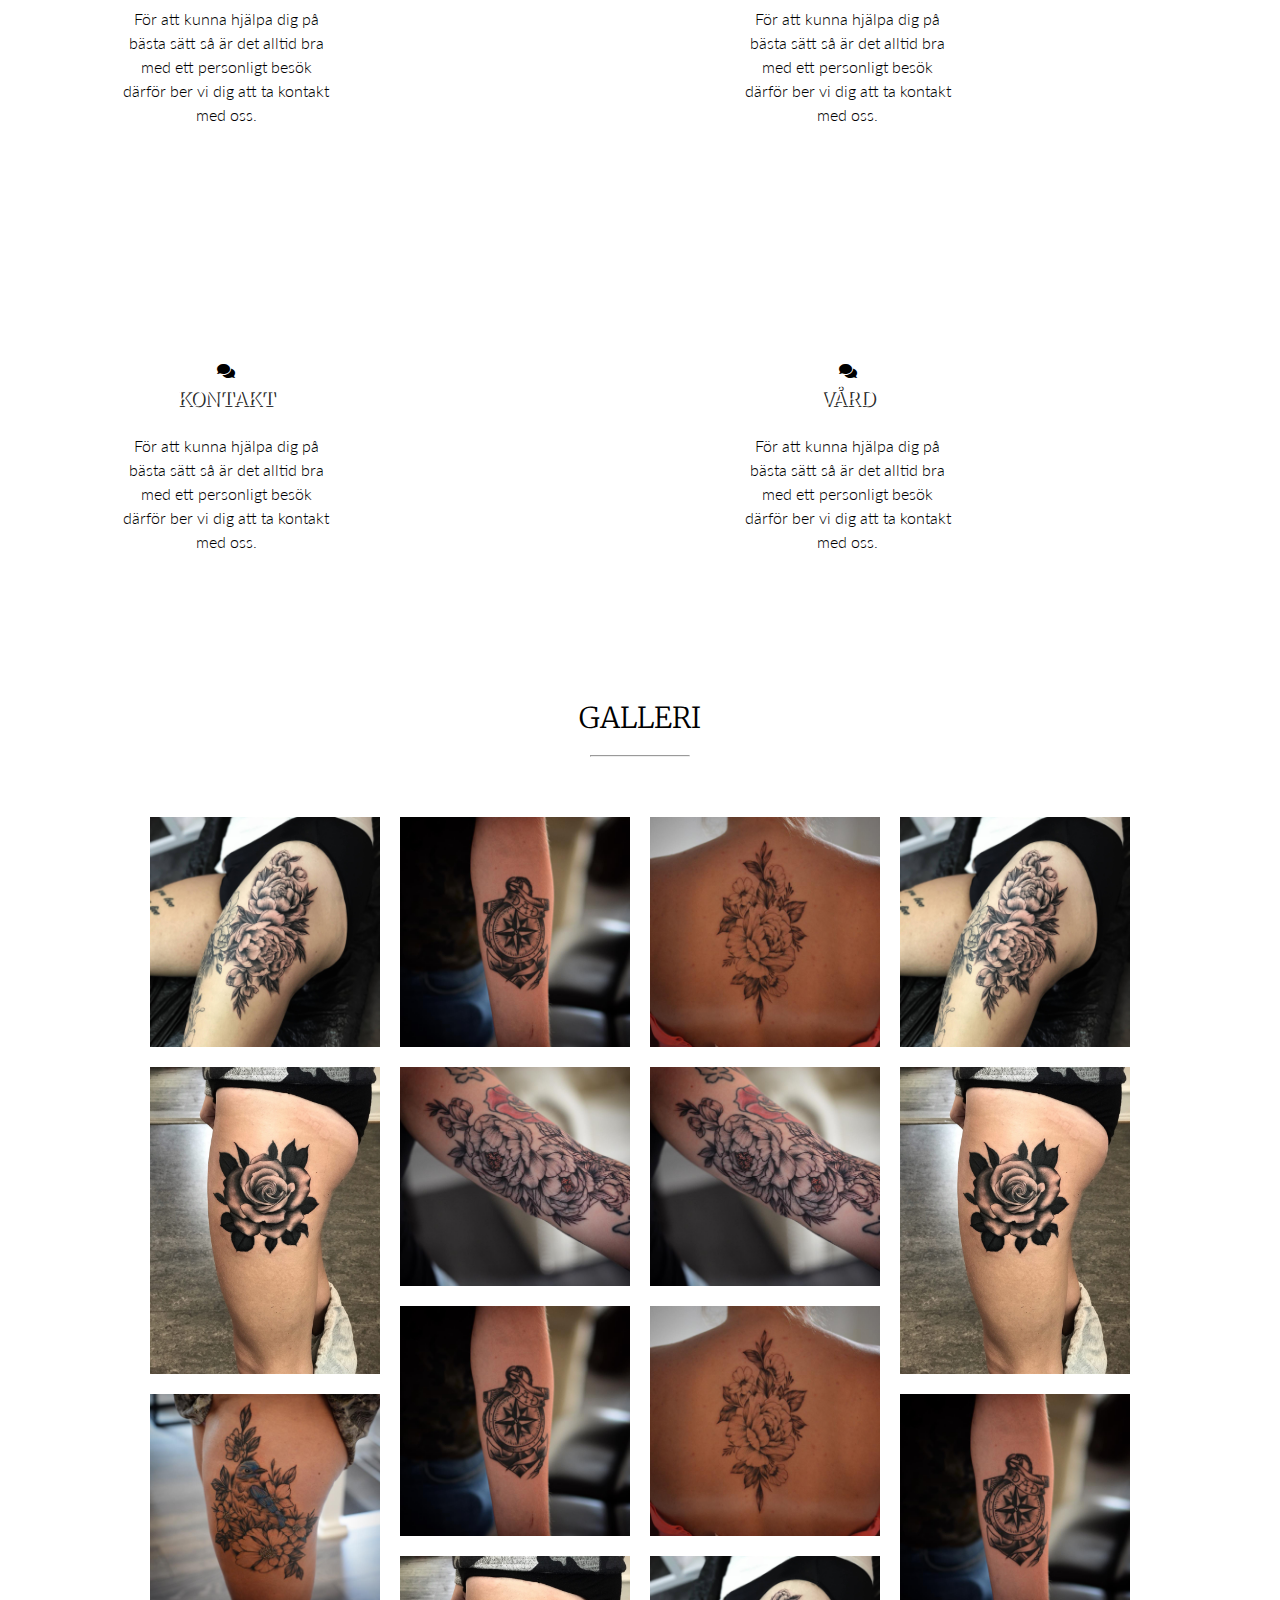
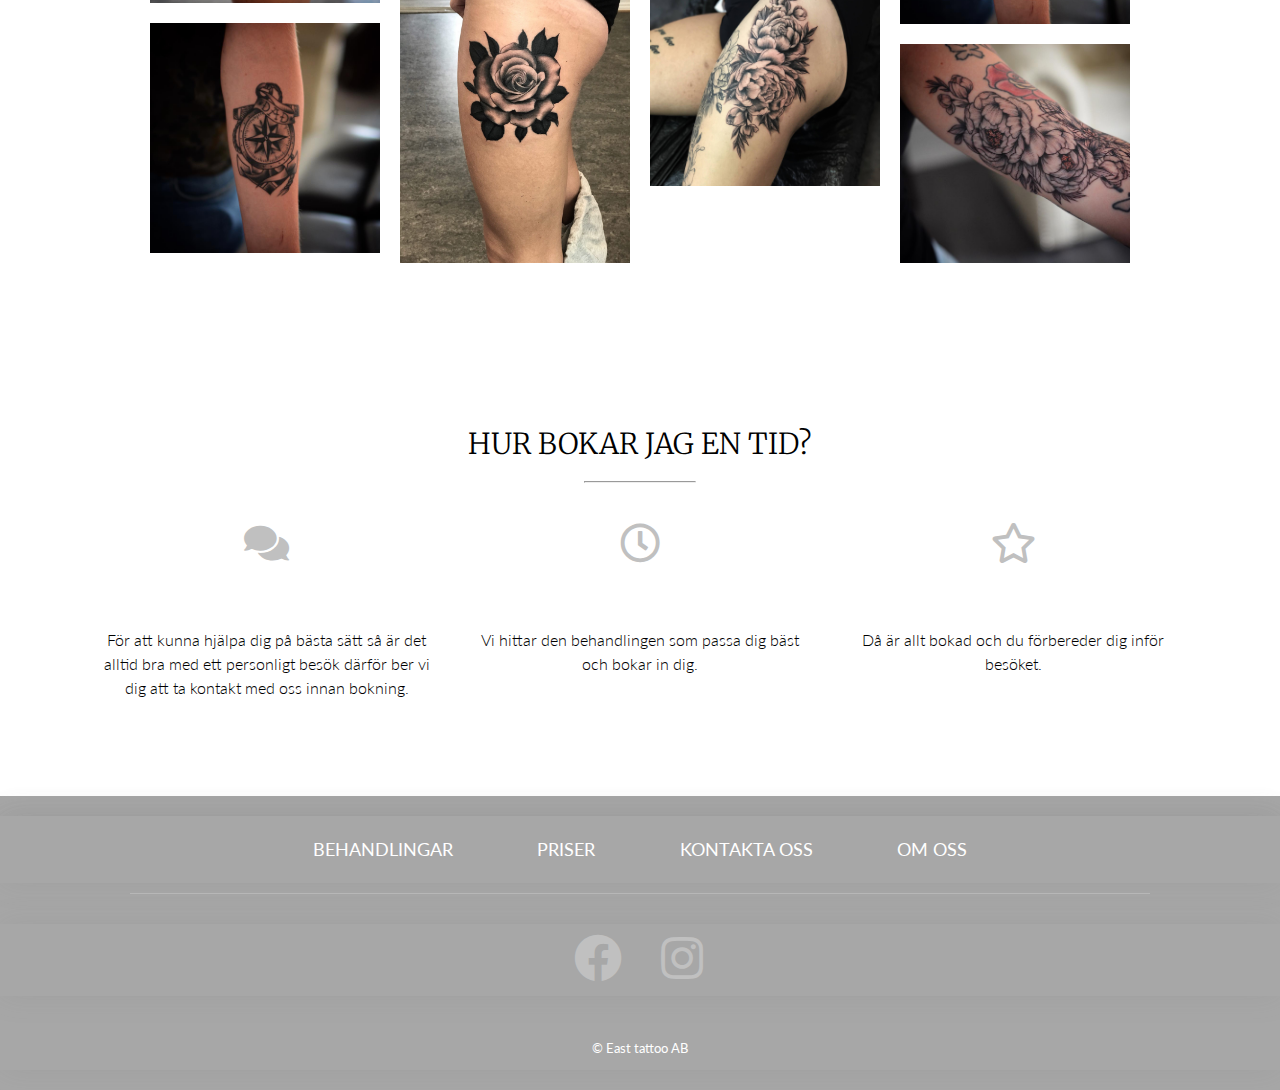
==== commit faf29d90: "Update index.html" ====
--- a/index.html
+++ b/index.html
@@ -47,7 +47,7 @@
                     </div>
                 </form>
                 </div>
-                
+               </div>
             </header>
 
             <div class="entry-title">
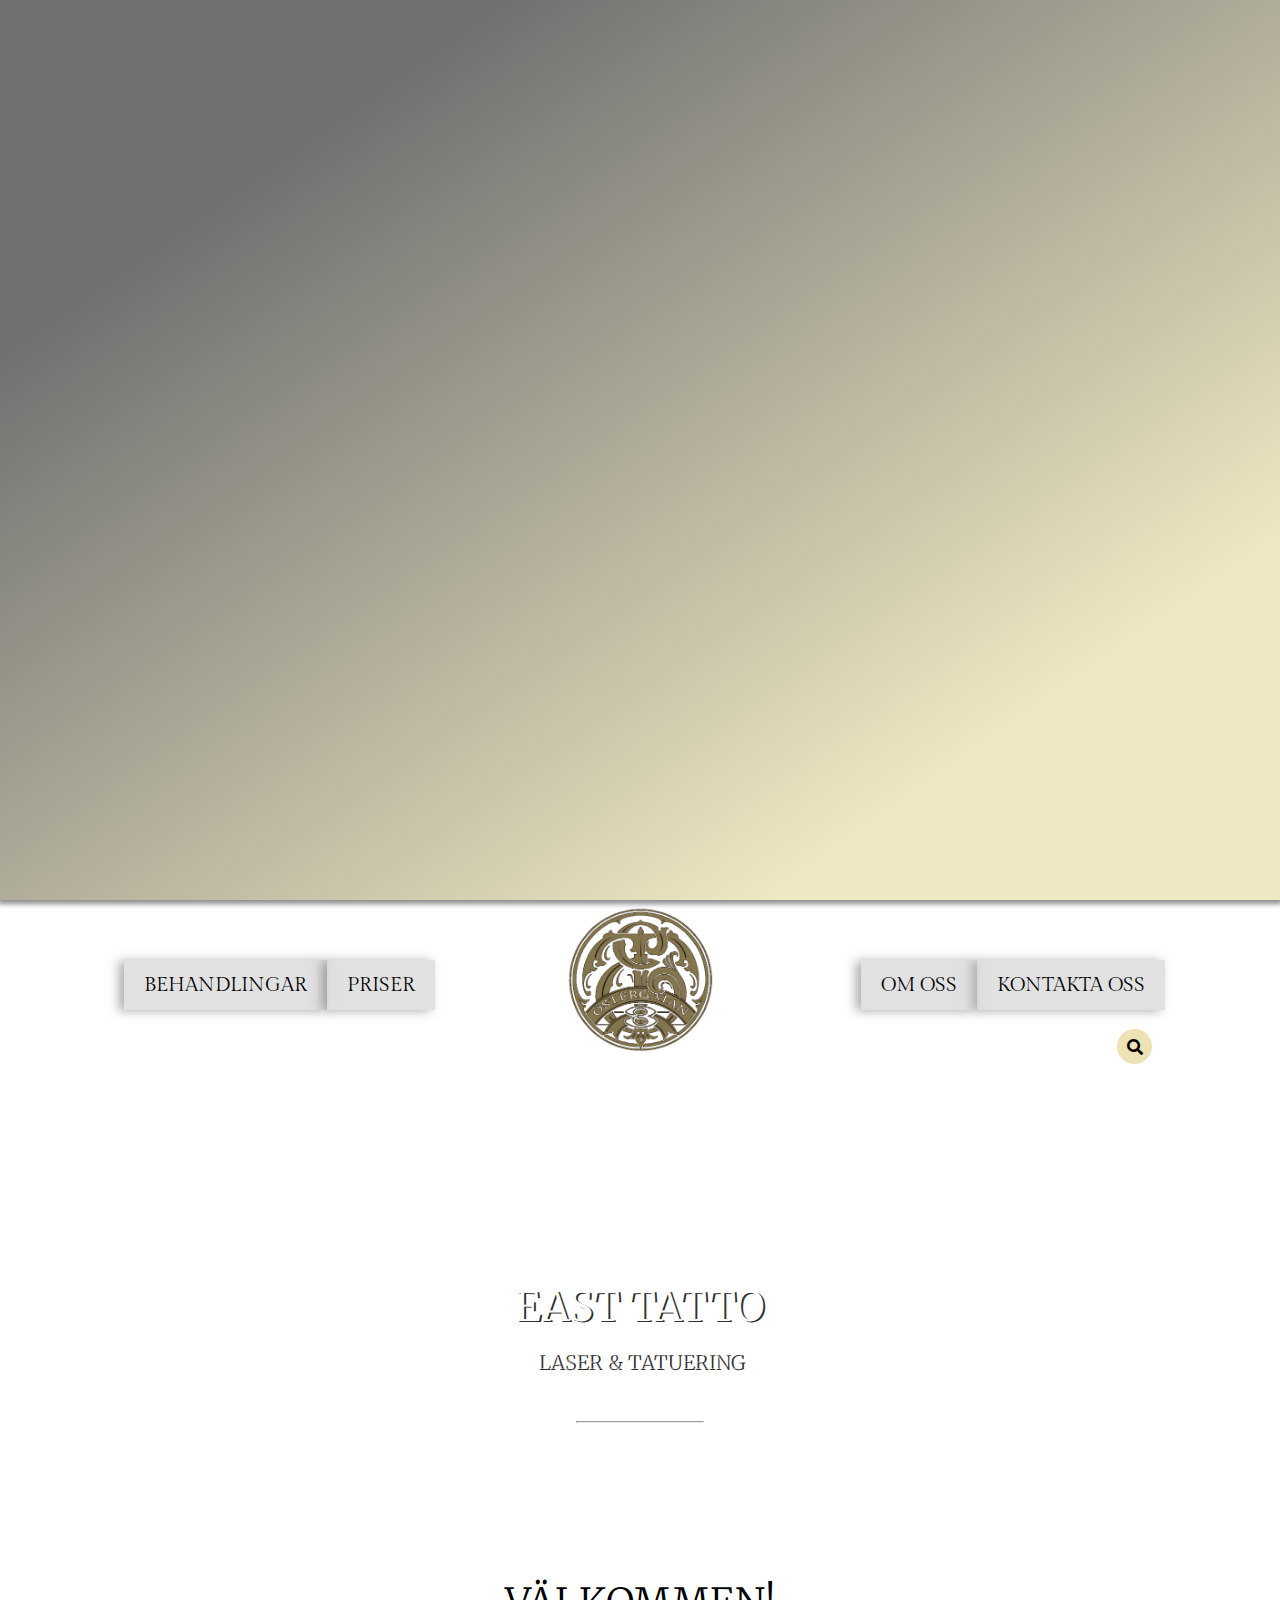
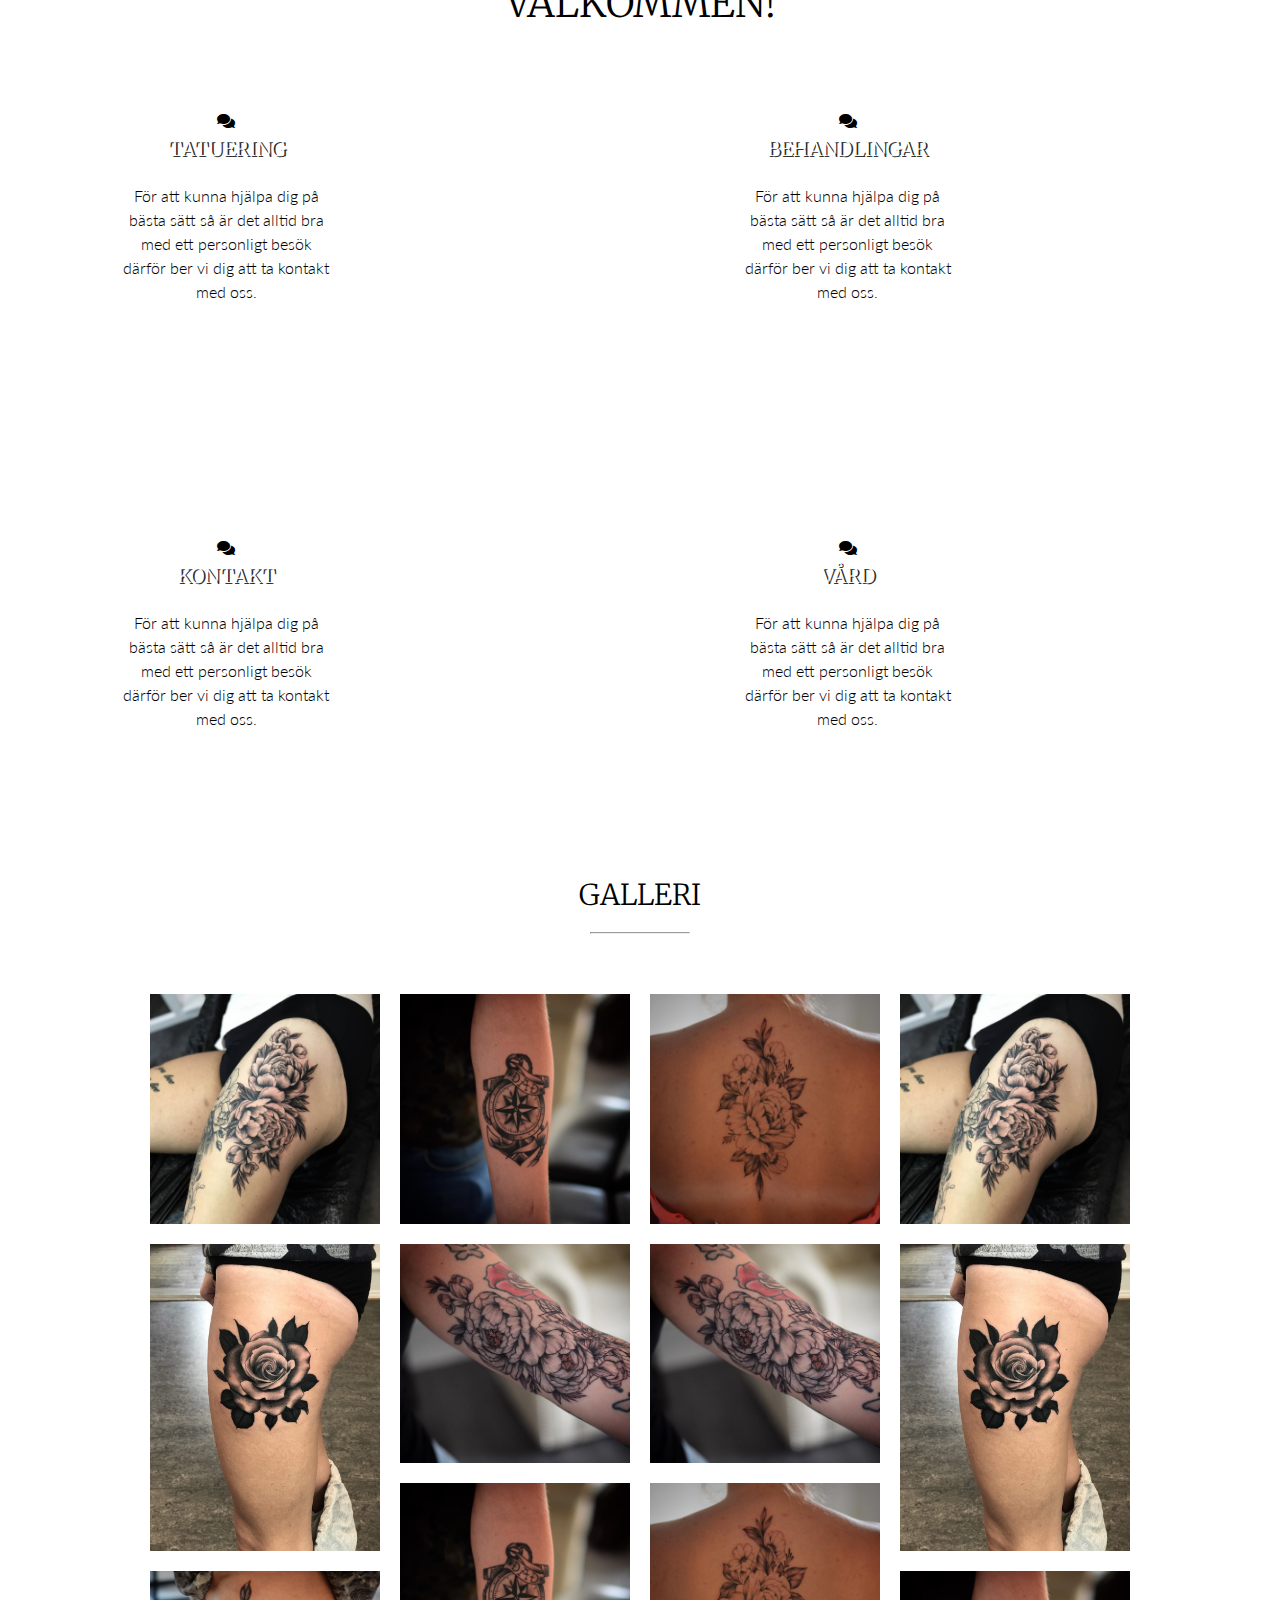
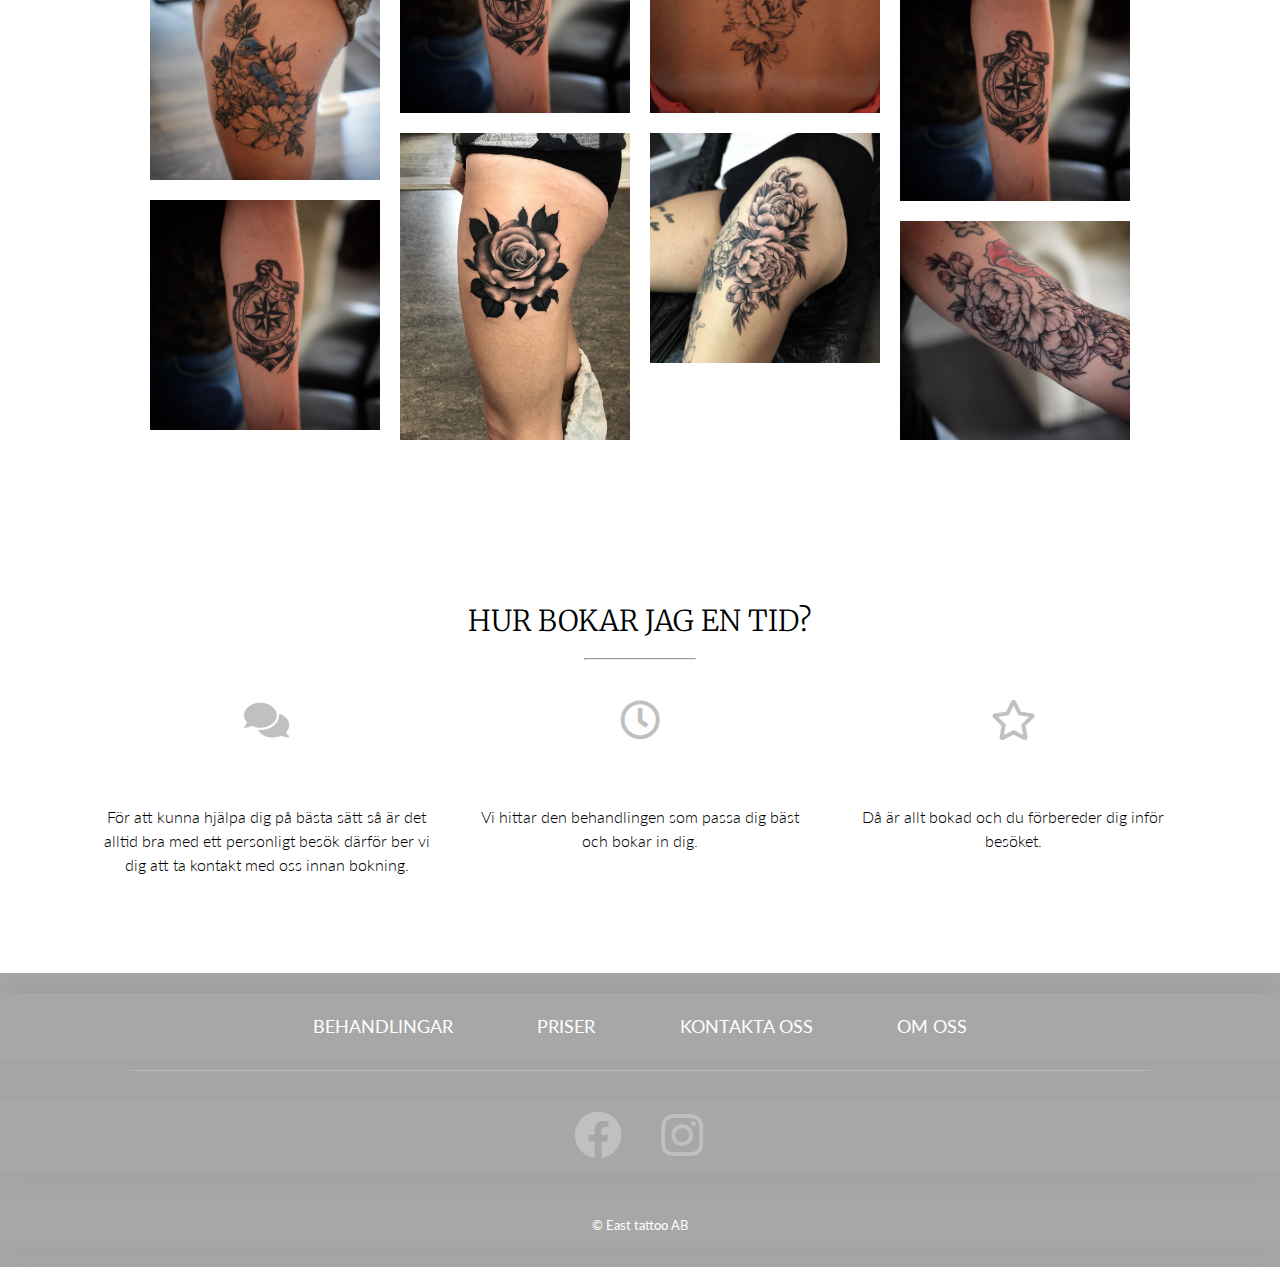
==== commit 37840f02: "Update index.html" ====
--- a/index.html
+++ b/index.html
@@ -20,7 +20,7 @@
             
             <div class="headerbild">
                 
-            
+             </div>
             <header class="site-header">
                 <div class="container">
                     <div class="brand">
@@ -47,7 +47,7 @@
                     </div>
                 </form>
                 </div>
-               </div>
+              
             </header>
 
             <div class="entry-title">
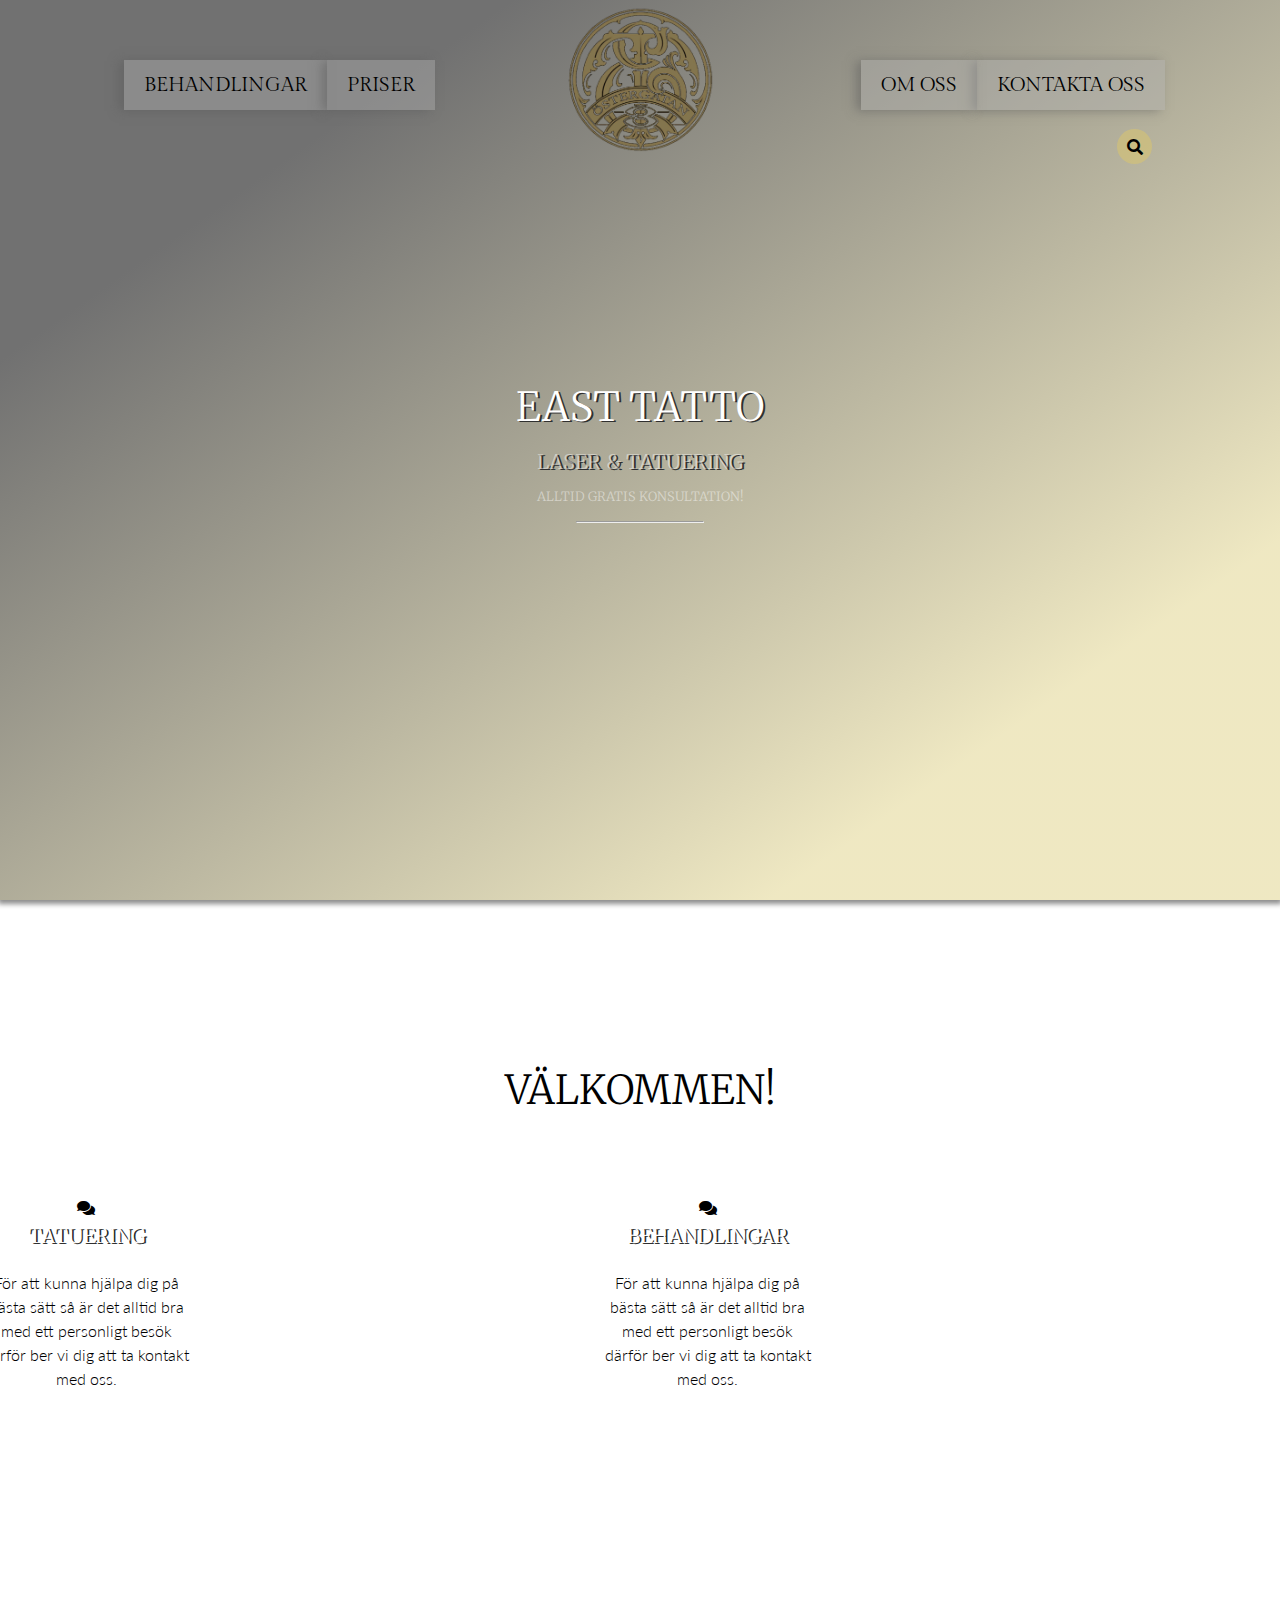
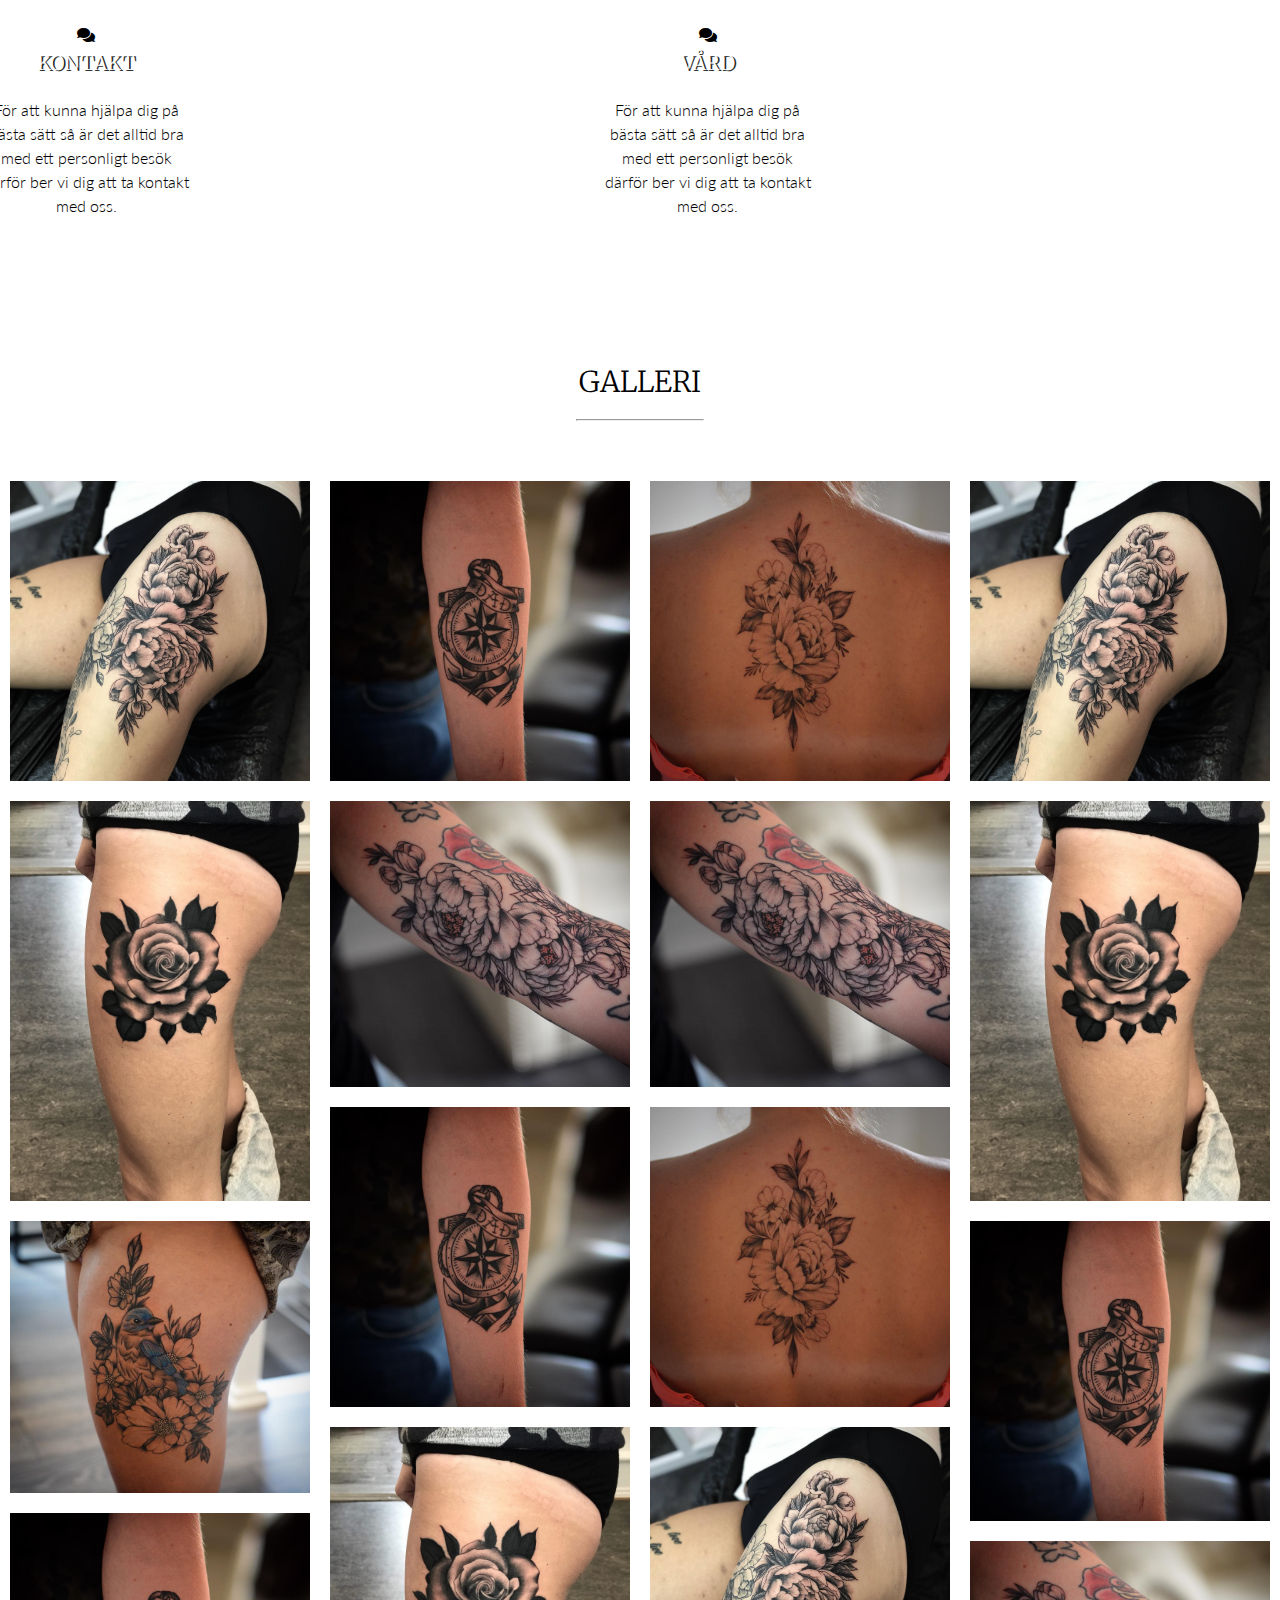
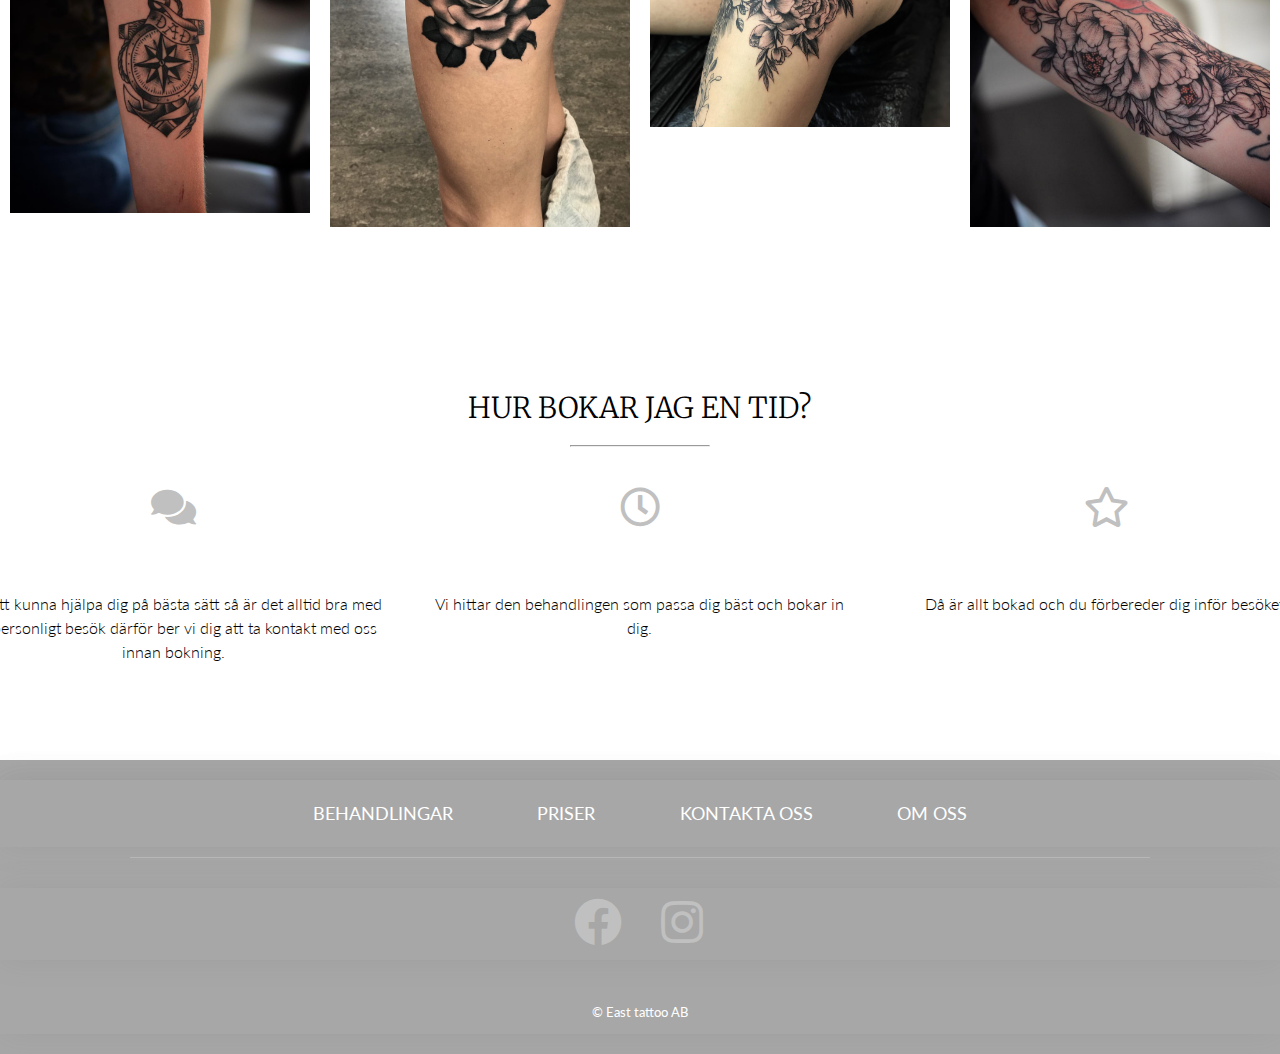
==== commit cf34777b: "Update index.html" ====
--- a/index.html
+++ b/index.html
@@ -20,7 +20,7 @@
             
             <div class="headerbild">
                 
-             </div>
+            
             <header class="site-header">
                 <div class="container">
                     <div class="brand">
@@ -65,6 +65,7 @@
                 <div class="entry">
                 <h1>Välkommen!</h1>
             </div>
+          </div>
                 <div class="info">
                     <div class="van">
                         <i class="fas fa-comments"></i>
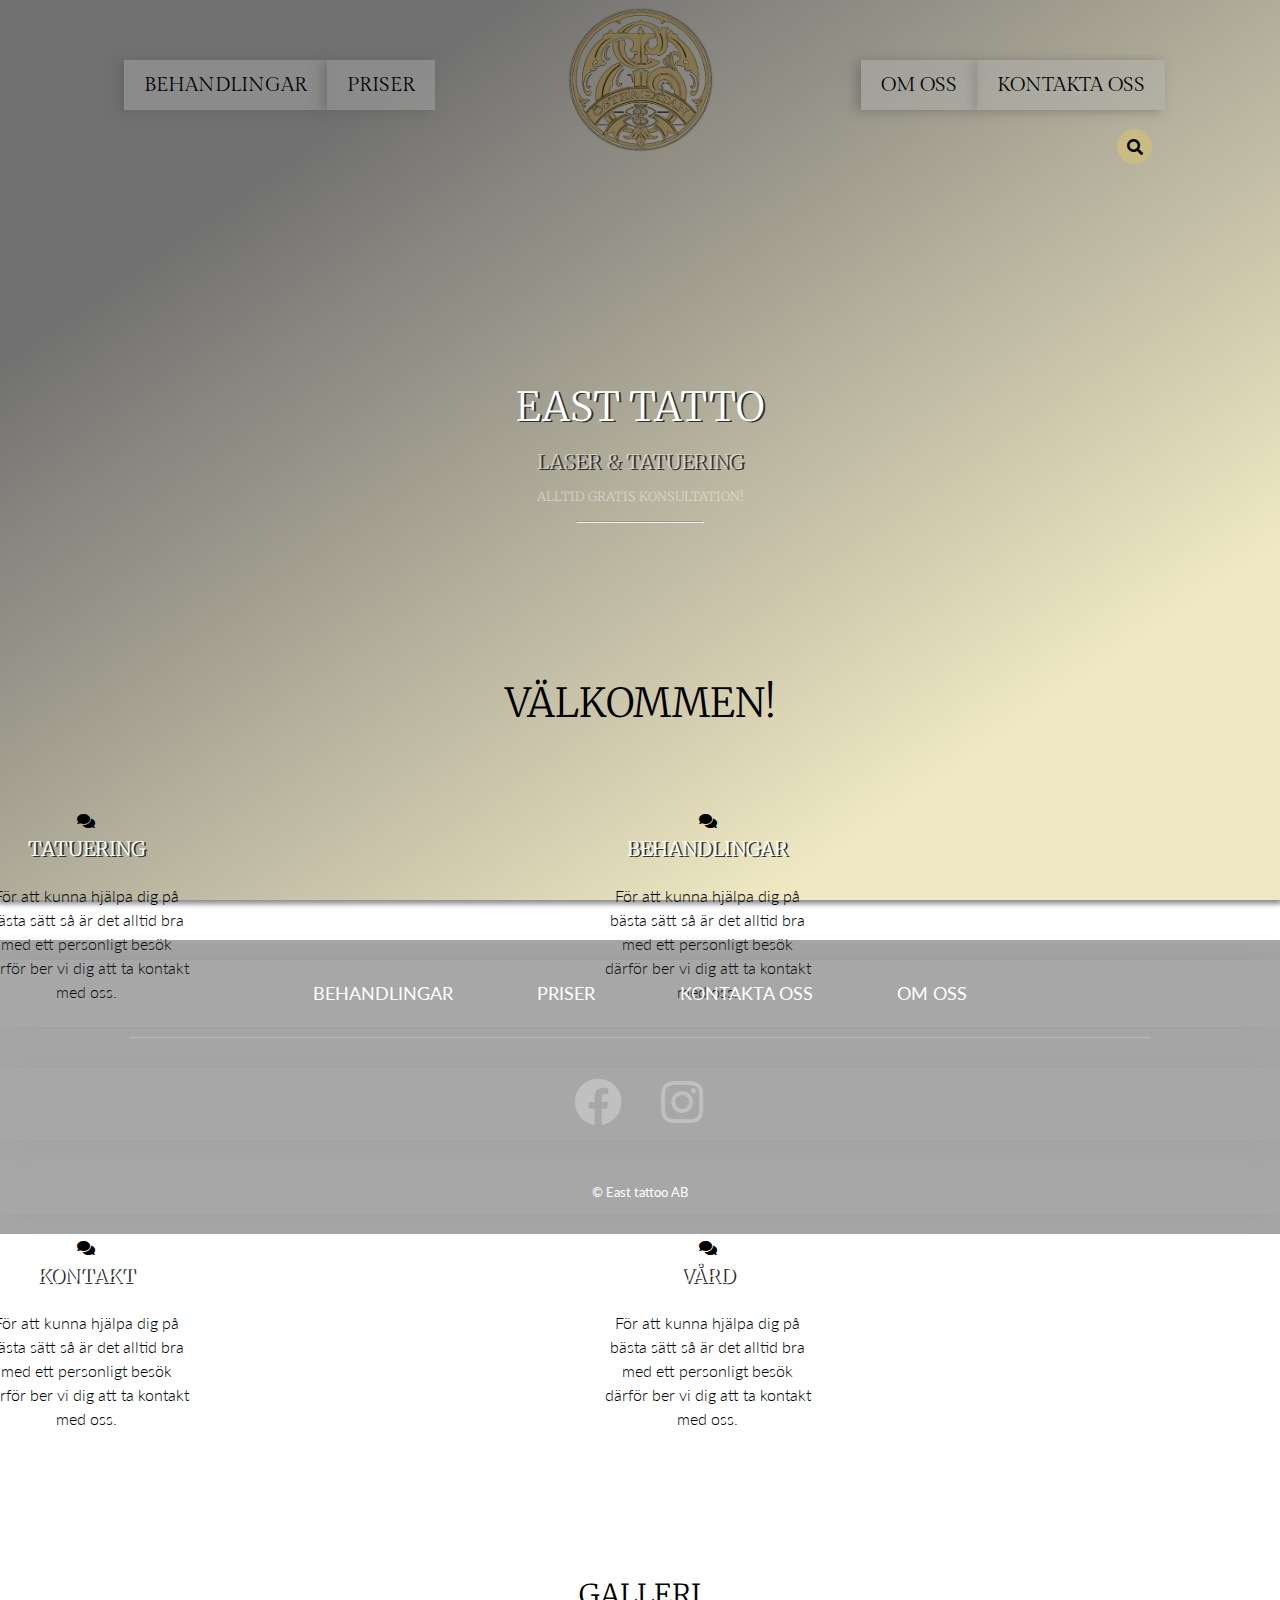
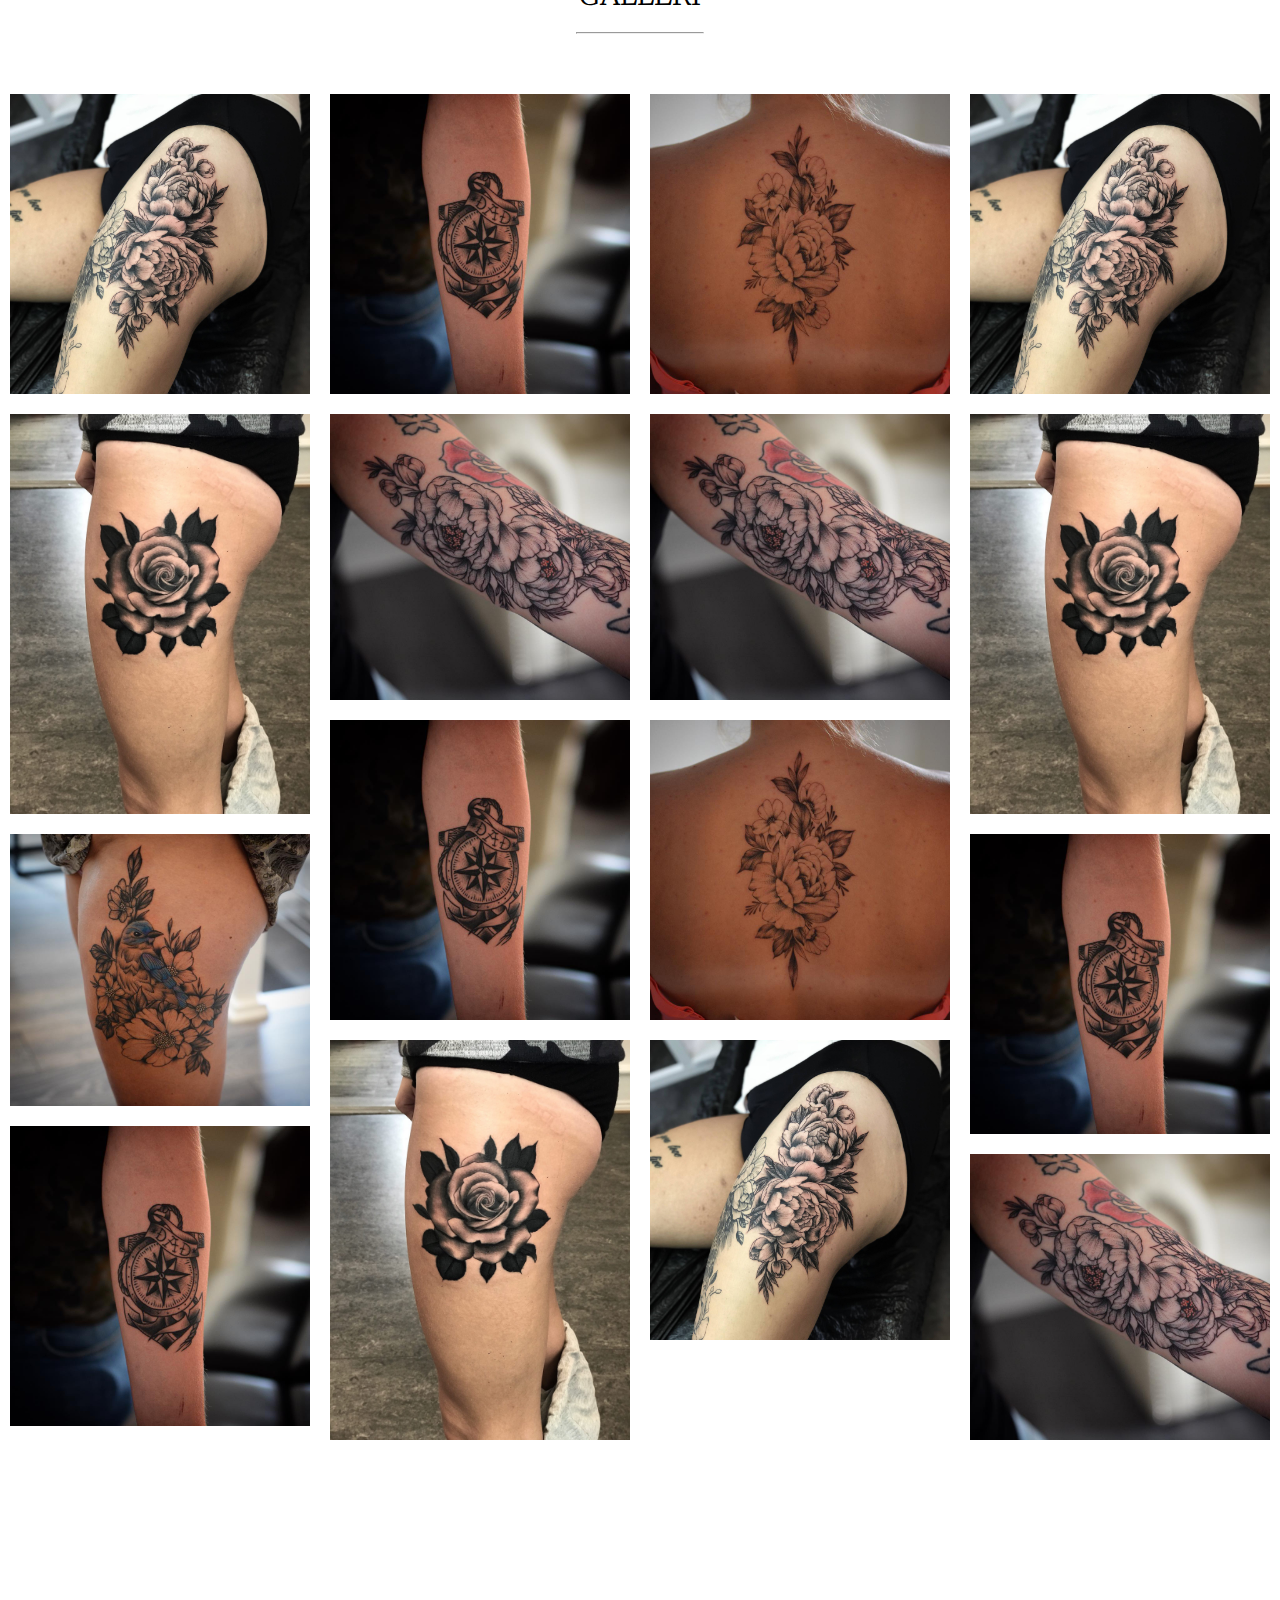
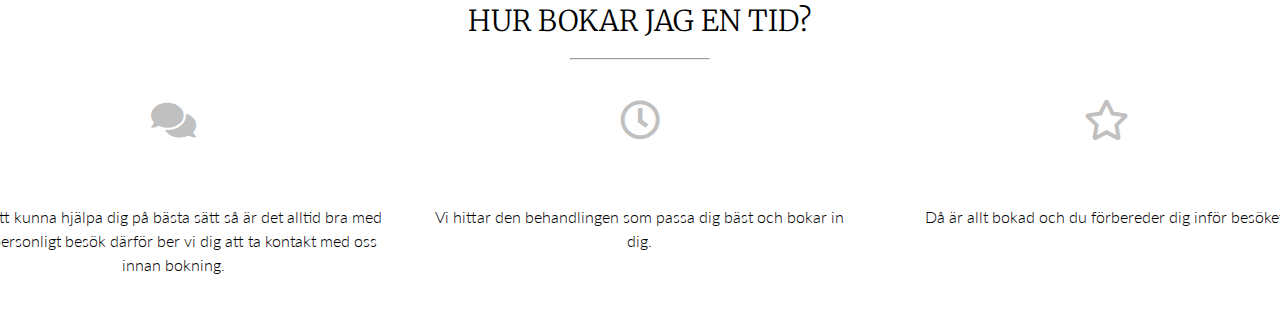
==== commit 88d90bff: "Update index.html" ====
--- a/index.html
+++ b/index.html
@@ -56,7 +56,7 @@
                 <h6>Alltid gratis konsultation!</h6>
                 <hr class="delare">
             </div>
-        </div>
+      
 
             <main class="site-main" id="to-content">
 
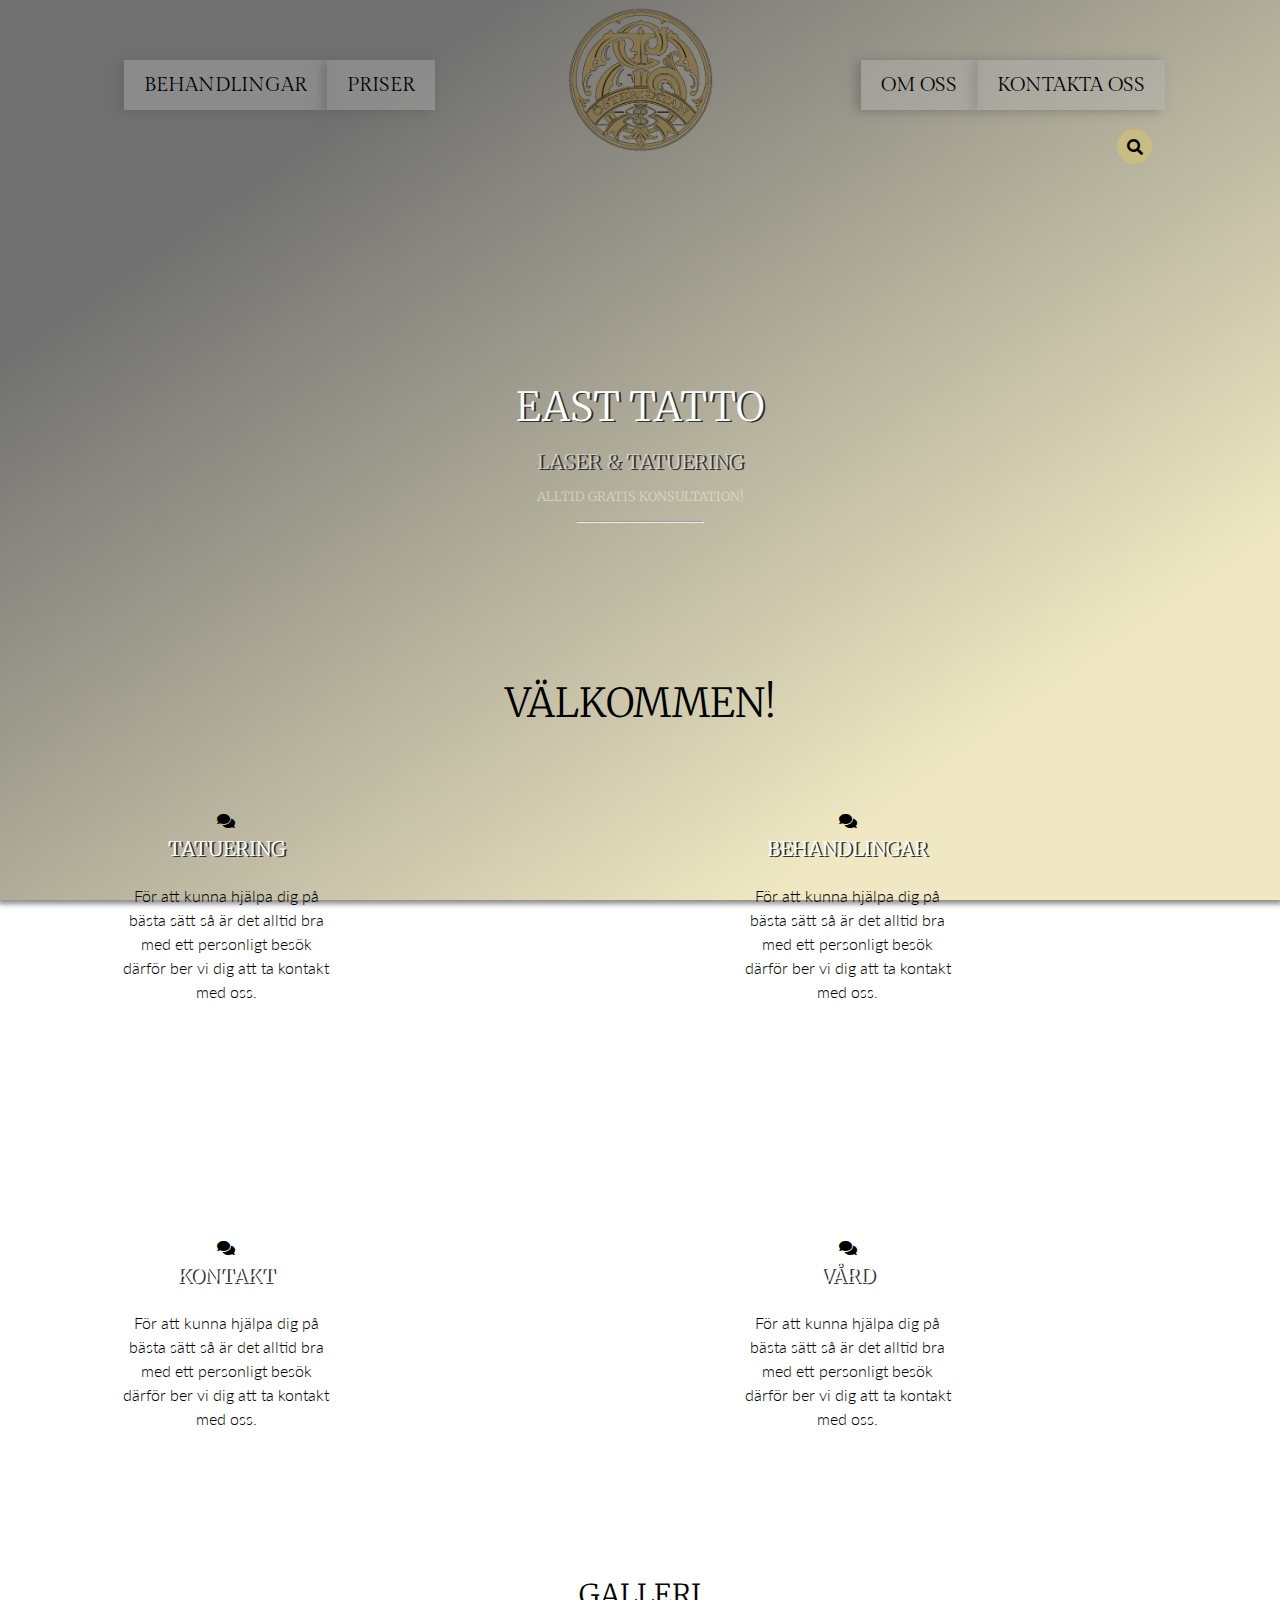
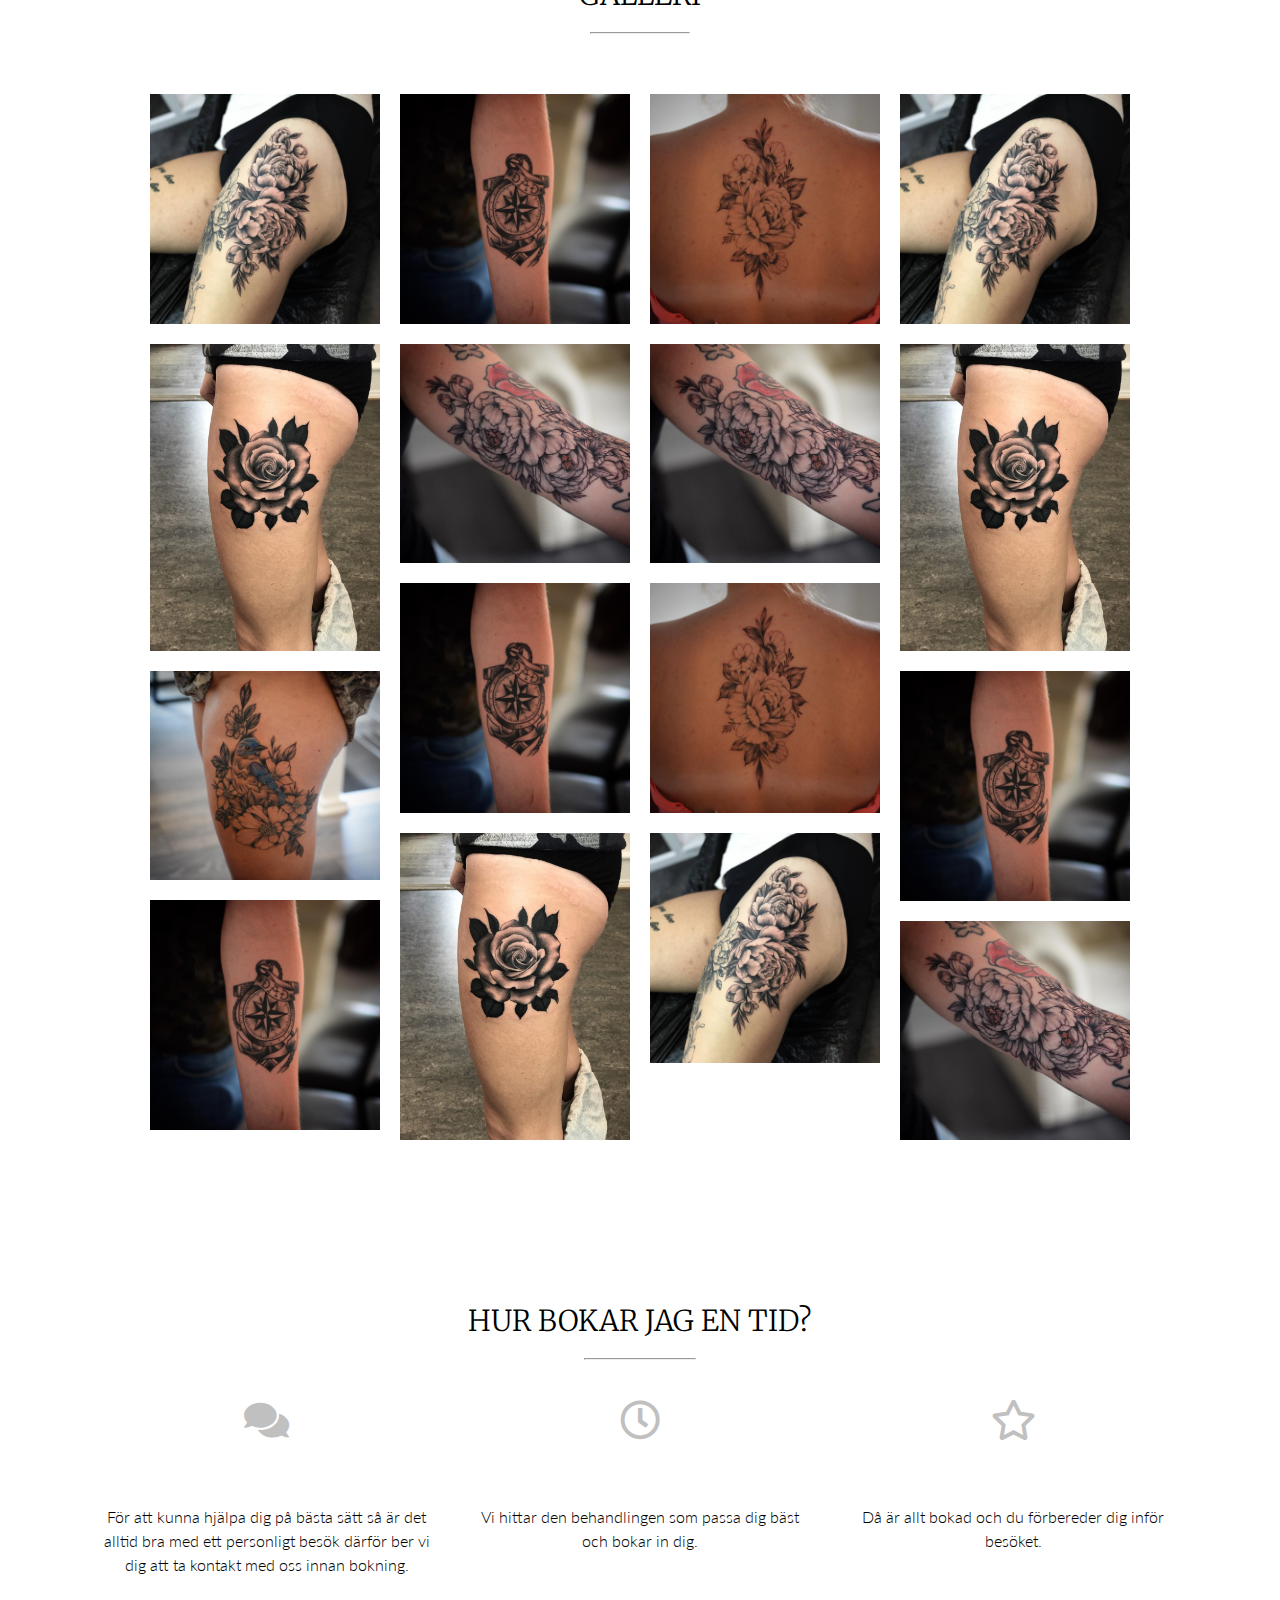
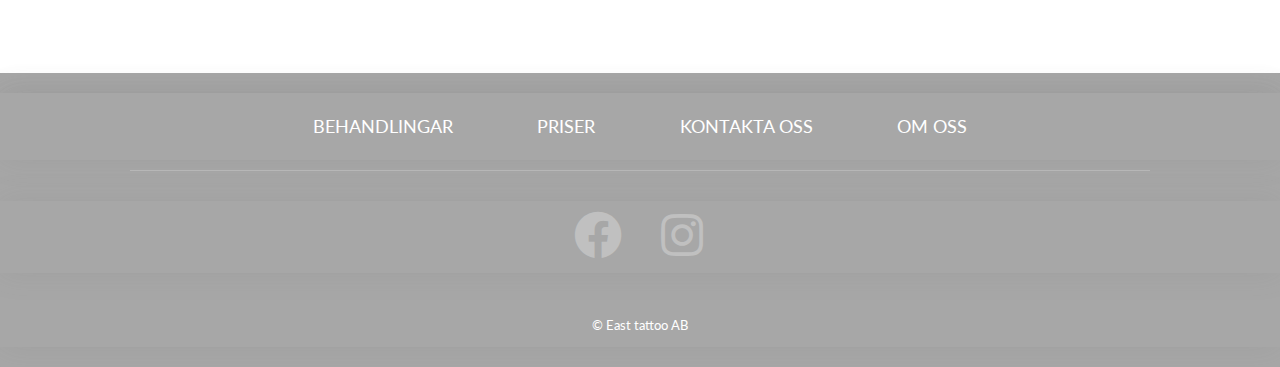
==== commit 2825a7e2: "Update index.html" ====
--- a/index.html
+++ b/index.html
@@ -60,12 +60,11 @@
 
             <main class="site-main" id="to-content">
 
-            <div class="container">
+           <div class="container">
 
                 <div class="entry">
                 <h1>Välkommen!</h1>
             </div>
-          </div>
                 <div class="info">
                     <div class="van">
                         <i class="fas fa-comments"></i>
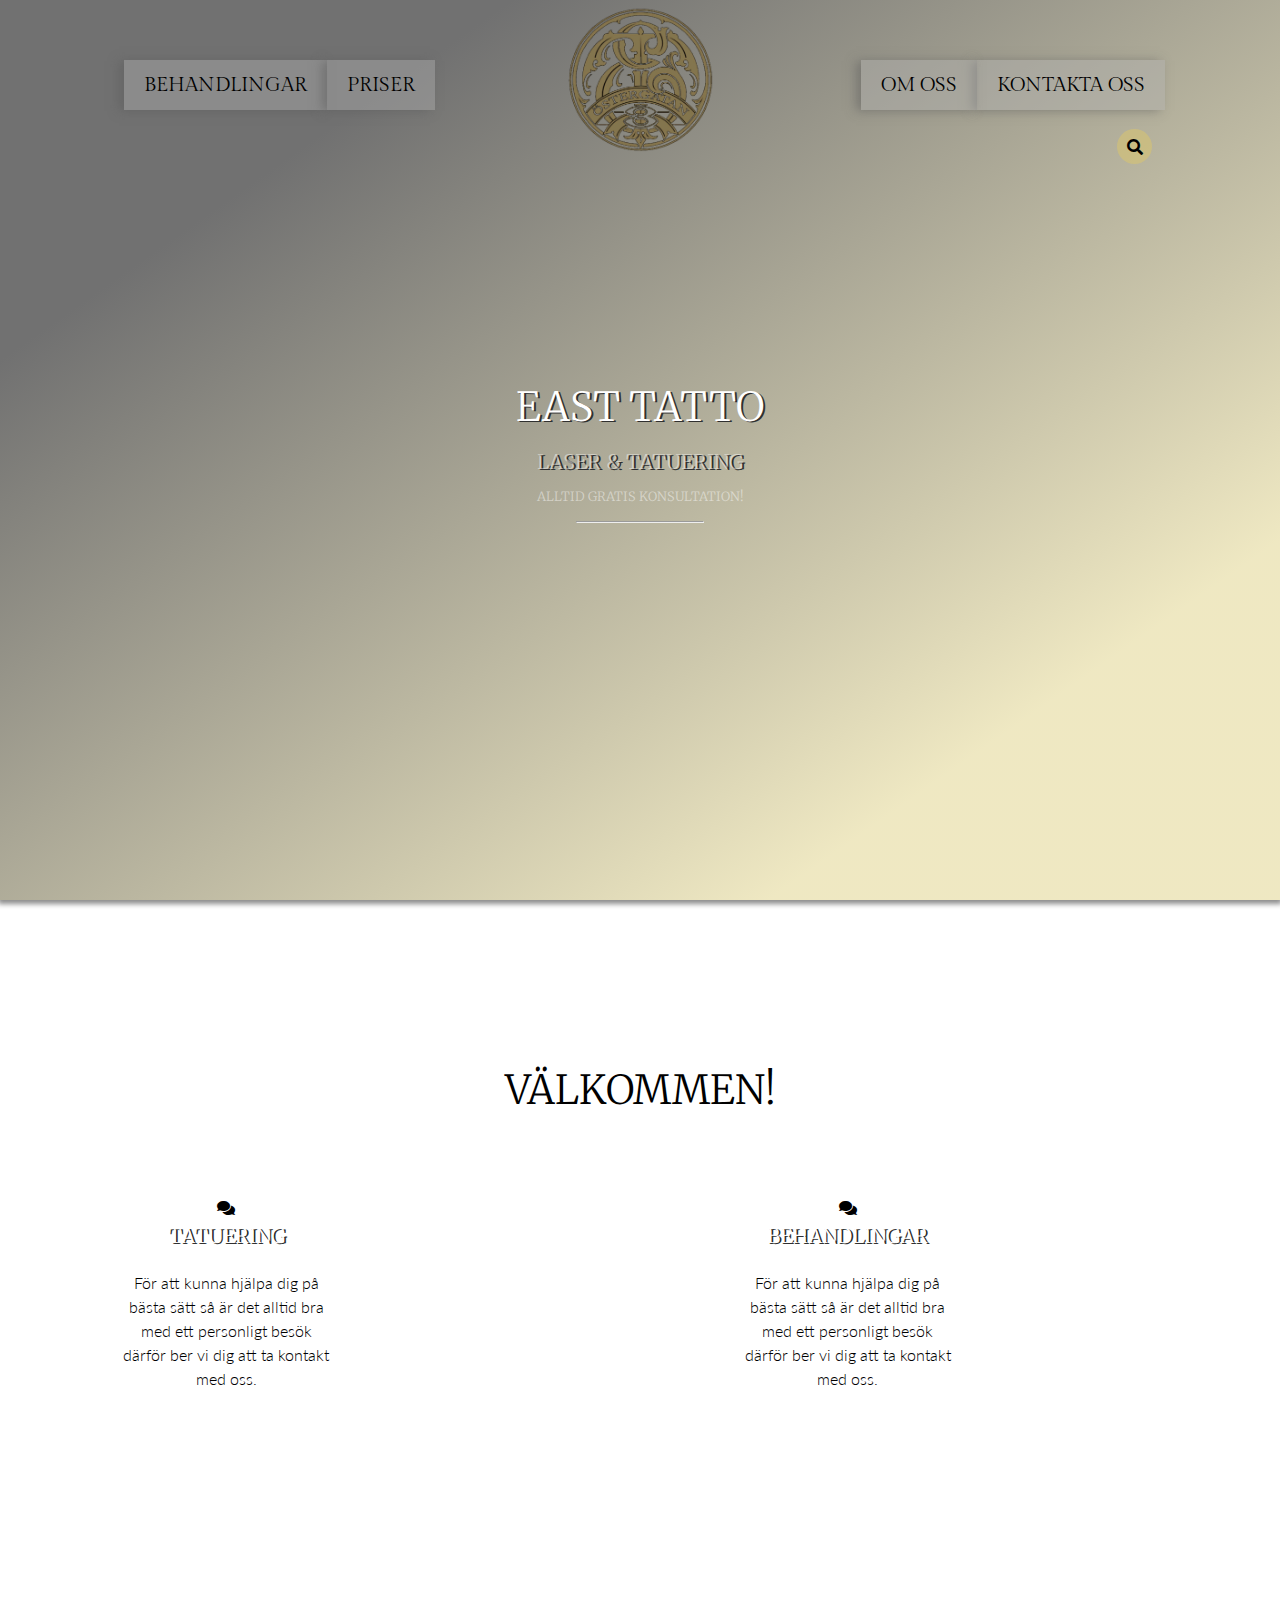
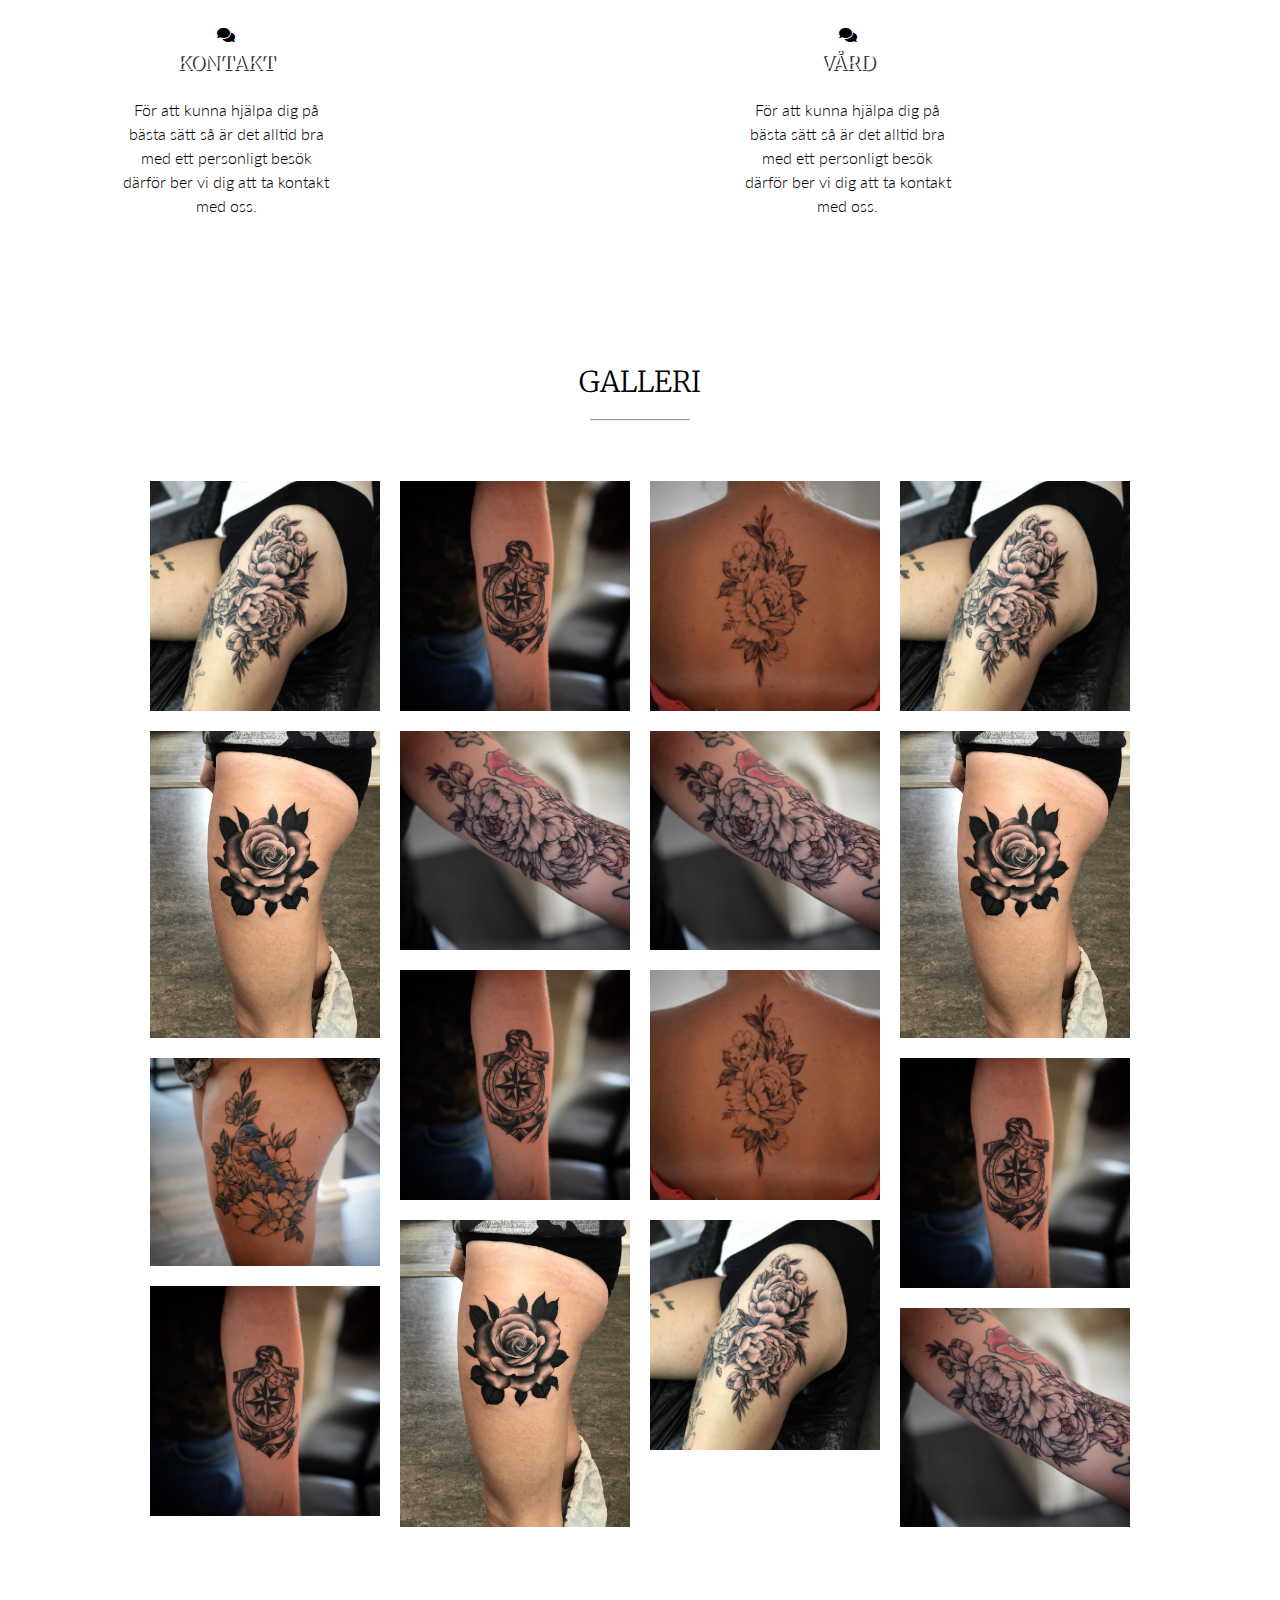
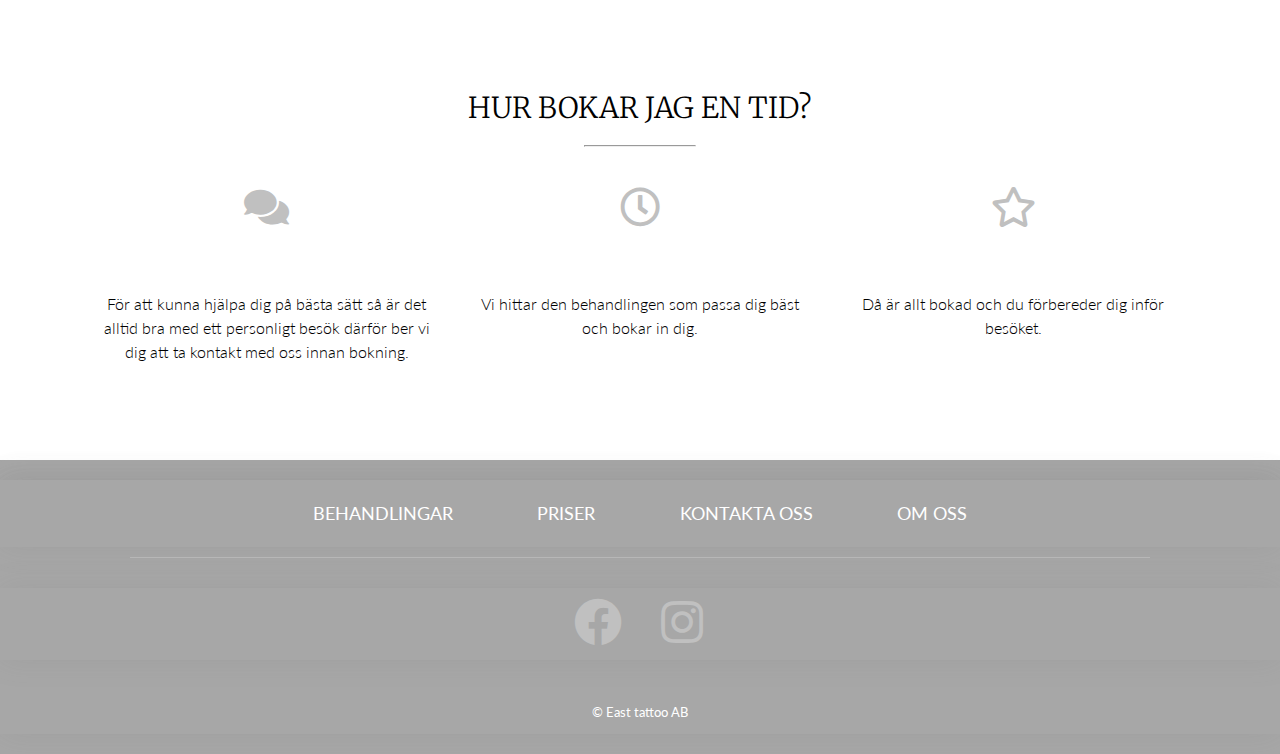
==== commit 82721601: "Update index.html" ====
--- a/index.html
+++ b/index.html
@@ -57,7 +57,8 @@
                 <hr class="delare">
             </div>
       
-
+            </div>
+            
             <main class="site-main" id="to-content">
 
            <div class="container">
